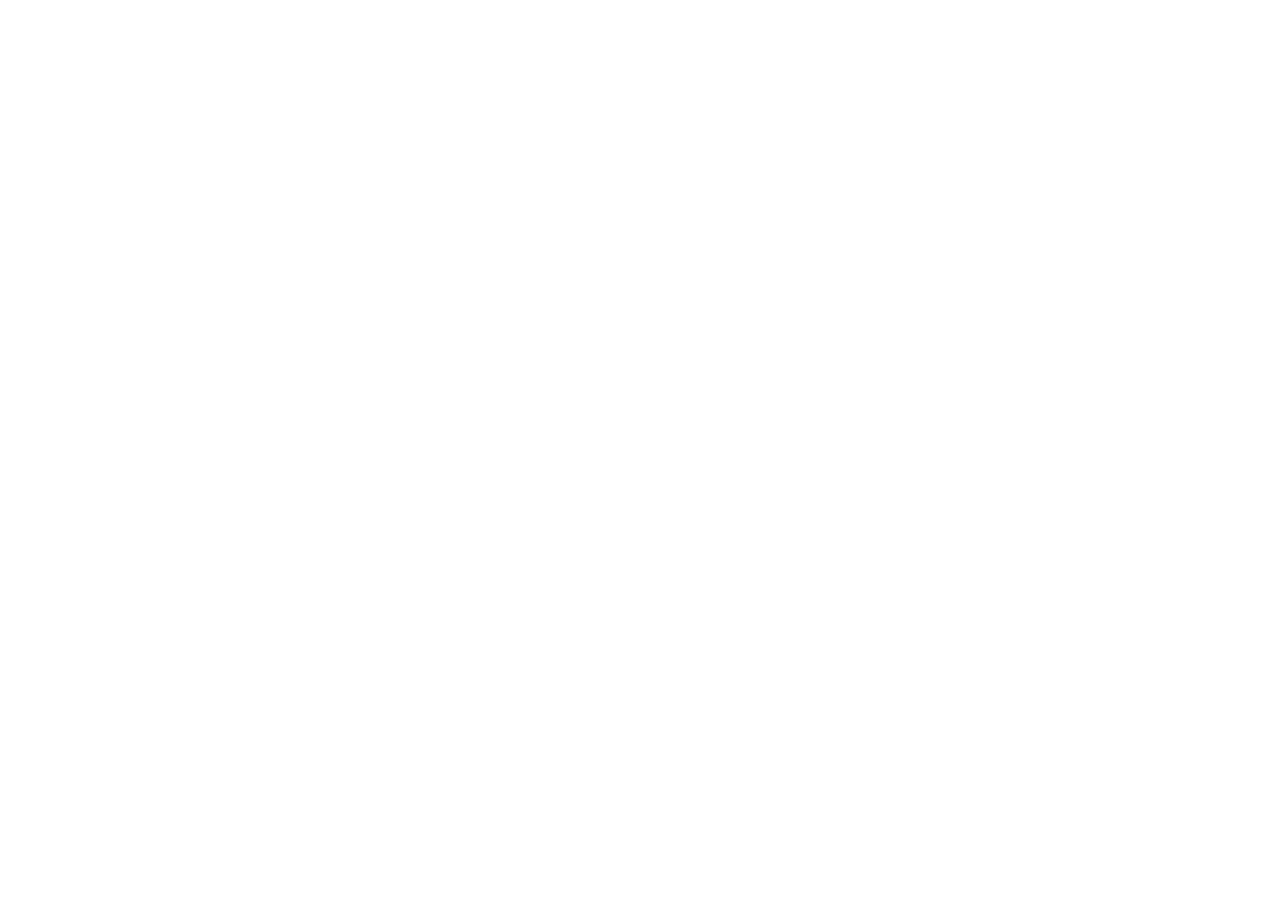
==== page1.html @ ae1412c2 "create github pages" ====
<!DOCTYPE html>
<html>
<head>
  <!-- Site made with Mobirise Website Builder v3.12.1, https://mobirise.com -->
  <meta charset="UTF-8">
  <meta http-equiv="X-UA-Compatible" content="IE=edge">
  <meta name="generator" content="Mobirise v3.12.1, mobirise.com">
  <meta name="viewport" content="width=device-width, initial-scale=1">
  <link rel="shortcut icon" href="assets/images/logo.png" type="image/x-icon">
  <meta name="description" content="">
  
  <link rel="stylesheet" href="https://fonts.googleapis.com/css?family=Lora:400,700,400italic,700italic&amp;subset=latin">
  <link rel="stylesheet" href="https://fonts.googleapis.com/css?family=Montserrat:400,700">
  <link rel="stylesheet" href="https://fonts.googleapis.com/css?family=Raleway:100,100i,200,200i,300,300i,400,400i,500,500i,600,600i,700,700i,800,800i,900,900i">
  <link rel="stylesheet" href="assets/bootstrap-material-design-font/css/material.css">
  <link rel="stylesheet" href="assets/tether/tether.min.css">
  <link rel="stylesheet" href="assets/bootstrap/css/bootstrap.min.css">
  <link rel="stylesheet" href="assets/theme/css/style.css">
  <link rel="stylesheet" href="assets/mobirise/css/mbr-additional.css" type="text/css">
  
  
  
</head>
<body>

  <script src="assets/web/assets/jquery/jquery.min.js"></script>
  <script src="assets/tether/tether.min.js"></script>
  <script src="assets/bootstrap/js/bootstrap.min.js"></script>
  <script src="assets/smooth-scroll/smooth-scroll.js"></script>
  <script src="assets/theme/js/script.js"></script>
  
  
  <input name="animation" type="hidden">
  </body>
</html>
---- assets/bootstrap-material-design-font/css/material.css ----
@font-face {
  font-family: 'Material-Design-Icons';
  src: url('../fonts/Material-Design-Icons.eot?3ocs8m');
  src: url('../fonts/Material-Design-Icons.eot?#iefix3ocs8m') format('embedded-opentype'), url('../fonts/Material-Design-Icons.woff?3ocs8m') format('woff'), url('../fonts/Material-Design-Icons.ttf?3ocs8m') format('truetype'), url('../fonts/Material-Design-Icons.svg?3ocs8m#Material-Design-Icons') format('svg');
  font-weight: normal;
  font-style: normal;
}
[class^="mdi-"],
[class*="mdi-"] {
  speak: none;
  display: inline-block;
  font-style: normal;
  font-variant:normal;
  font-weight:normal;
  /*font-size:24px;*/
  line-height:1;
  font-family:'Material-Design-Icons' !important;
  text-rendering: auto;
  
  -webkit-font-smoothing: antialiased;
  -moz-osx-font-smoothing: grayscale;
  -webkit-transform: translate(0, 0);
      -ms-transform: translate(0, 0);
          transform: translate(0, 0);
}
[class^="mdi-"]:before,
[class*="mdi-"]:before {
  display: inline-block;
  speak: none;
  text-decoration: inherit;
}
[class^="mdi-"].pull-left,
[class*="mdi-"].pull-left {
  margin-right: .3em;
}
[class^="mdi-"].pull-right,
[class*="mdi-"].pull-right {
  margin-left: .3em;
}
[class^="mdi-"].mdi-lg:before,
[class*="mdi-"].mdi-lg:before,
[class^="mdi-"].mdi-lg:after,
[class*="mdi-"].mdi-lg:after {
  font-size: 1.33333333em;
  line-height: 0.75em;
  vertical-align: -15%;
}
[class^="mdi-"].mdi-2x:before,
[class*="mdi-"].mdi-2x:before,
[class^="mdi-"].mdi-2x:after,
[class*="mdi-"].mdi-2x:after {
  font-size: 2em;
}
[class^="mdi-"].mdi-3x:before,
[class*="mdi-"].mdi-3x:before,
[class^="mdi-"].mdi-3x:after,
[class*="mdi-"].mdi-3x:after {
  font-size: 3em;
}
[class^="mdi-"].mdi-4x:before,
[class*="mdi-"].mdi-4x:before,
[class^="mdi-"].mdi-4x:after,
[class*="mdi-"].mdi-4x:after {
  font-size: 4em;
}
[class^="mdi-"].mdi-5x:before,
[class*="mdi-"].mdi-5x:before,
[class^="mdi-"].mdi-5x:after,
[class*="mdi-"].mdi-5x:after {
  font-size: 5em;
}
[class^="mdi-device-signal-cellular-"]:after,
[class^="mdi-device-battery-"]:after,
[class^="mdi-device-battery-charging-"]:after,
[class^="mdi-device-signal-cellular-connected-no-internet-"]:after,
[class^="mdi-device-signal-wifi-"]:after,
[class^="mdi-device-signal-wifi-statusbar-not-connected"]:after,
.mdi-device-network-wifi:after {
  opacity: .3;
  position: absolute;
  left: 0;
  top: 0;
  z-index: 1;
  display: inline-block;
  speak: none;
  text-decoration: inherit;
}
[class^="mdi-device-signal-cellular-"]:after {
  content: "\e758";
}
[class^="mdi-device-battery-"]:after {
  content: "\e735";
}
[class^="mdi-device-battery-charging-"]:after {
  content: "\e733";
}
[class^="mdi-device-signal-cellular-connected-no-internet-"]:after {
  content: "\e75d";
}
[class^="mdi-device-signal-wifi-"]:after,
.mdi-device-network-wifi:after {
  content: "\e765";
}
[class^="mdi-device-signal-wifi-statusbasr-not-connected"]:after {
  content: "\e8f7";
}
.mdi-device-signal-cellular-off:after,
.mdi-device-signal-cellular-null:after,
.mdi-device-signal-cellular-no-sim:after,
.mdi-device-signal-wifi-off:after,
.mdi-device-signal-wifi-4-bar:after,
.mdi-device-signal-cellular-4-bar:after,
.mdi-device-battery-alert:after,
.mdi-device-signal-cellular-connected-no-internet-4-bar:after,
.mdi-device-battery-std:after,
.mdi-device-battery-full .mdi-device-battery-unknown:after {
  content: "";
}
.mdi-fw {
  width: 1.28571429em;
  text-align: center;
}
.mdi-ul {
  padding-left: 0;
  margin-left: 2.14285714em;
  list-style-type: none;
}
.mdi-ul > li {
  position: relative;
}
.mdi-li {
  position: absolute;
  left: -2.14285714em;
  width: 2.14285714em;
  top: 0.14285714em;
  text-align: center;
}
.mdi-li.mdi-lg {
  left: -1.85714286em;
}
.mdi-border {
  padding: .2em .25em .15em;
  border: solid 0.08em #eeeeee;
  border-radius: .1em;
}
.mdi-spin {
  -webkit-animation: mdi-spin 2s infinite linear;
  animation: mdi-spin 2s infinite linear;
  -webkit-transform-origin: 50% 50%;
  -ms-transform-origin: 50% 50%;
      transform-origin: 50% 50%;
}
.mdi-pulse {
  -webkit-animation: mdi-spin 1s steps(8) infinite;
  animation: mdi-spin 1s steps(8) infinite;
  -webkit-transform-origin: 50% 50%;
  -ms-transform-origin: 50% 50%;
      transform-origin: 50% 50%;
}
@-webkit-keyframes mdi-spin {
  0% {
    -webkit-transform: rotate(0deg);
    transform: rotate(0deg);
  }
  100% {
    -webkit-transform: rotate(359deg);
    transform: rotate(359deg);
  }
}
@keyframes mdi-spin {
  0% {
    -webkit-transform: rotate(0deg);
    transform: rotate(0deg);
  }
  100% {
    -webkit-transform: rotate(359deg);
    transform: rotate(359deg);
  }
}
.mdi-rotate-90 {
  filter: progid:DXImageTransform.Microsoft.BasicImage(rotation=1);
  -webkit-transform: rotate(90deg);
  -ms-transform: rotate(90deg);
  transform: rotate(90deg);
}
.mdi-rotate-180 {
  filter: progid:DXImageTransform.Microsoft.BasicImage(rotation=2);
  -webkit-transform: rotate(180deg);
  -ms-transform: rotate(180deg);
  transform: rotate(180deg);
}
.mdi-rotate-270 {
  filter: progid:DXImageTransform.Microsoft.BasicImage(rotation=3);
  -webkit-transform: rotate(270deg);
  -ms-transform: rotate(270deg);
  transform: rotate(270deg);
}
.mdi-flip-horizontal {
  filter: progid:DXImageTransform.Microsoft.BasicImage(rotation=0, mirror=1);
  -webkit-transform: scale(-1, 1);
  -ms-transform: scale(-1, 1);
  transform: scale(-1, 1);
}
.mdi-flip-vertical {
  filter: progid:DXImageTransform.Microsoft.BasicImage(rotation=2, mirror=1);
  -webkit-transform: scale(1, -1);
  -ms-transform: scale(1, -1);
  transform: scale(1, -1);
}
:root .mdi-rotate-90,
:root .mdi-rotate-180,
:root .mdi-rotate-270,
:root .mdi-flip-horizontal,
:root .mdi-flip-vertical {
  -webkit-filter: none;
          filter: none;
}
.mdi-stack {
  position: relative;
  display: inline-block;
  width: 2em;
  height: 2em;
  line-height: 2em;
  vertical-align: middle;
}
.mdi-stack-1x,
.mdi-stack-2x {
  position: absolute;
  left: 0;
  width: 100%;
  text-align: center;
}
.mdi-stack-1x {
  line-height: inherit;
}
.mdi-stack-2x {
  font-size: 2em;
}
.mdi-inverse {
  color: #ffffff;
}
/* Start Icons */
.mdi-action-3d-rotation:before {
  content: "\e600";
}
.mdi-action-accessibility:before {
  content: "\e601";
}
.mdi-action-account-balance-wallet:before {
  content: "\e602";
}
.mdi-action-account-balance:before {
  content: "\e603";
}
.mdi-action-account-box:before {
  content: "\e604";
}
.mdi-action-account-child:before {
  content: "\e605";
}
.mdi-action-account-circle:before {
  content: "\e606";
}
.mdi-action-add-shopping-cart:before {
  content: "\e607";
}
.mdi-action-alarm-add:before {
  content: "\e608";
}
.mdi-action-alarm-off:before {
  content: "\e609";
}
.mdi-action-alarm-on:before {
  content: "\e60a";
}
.mdi-action-alarm:before {
  content: "\e60b";
}
.mdi-action-android:before {
  content: "\e60c";
}
.mdi-action-announcement:before {
  content: "\e60d";
}
.mdi-action-aspect-ratio:before {
  content: "\e60e";
}
.mdi-action-assessment:before {
  content: "\e60f";
}
.mdi-action-assignment-ind:before {
  content: "\e610";
}
.mdi-action-assignment-late:before {
  content: "\e611";
}
.mdi-action-assignment-return:before {
  content: "\e612";
}
.mdi-action-assignment-returned:before {
  content: "\e613";
}
.mdi-action-assignment-turned-in:before {
  content: "\e614";
}
.mdi-action-assignment:before {
  content: "\e615";
}
.mdi-action-autorenew:before {
  content: "\e616";
}
.mdi-action-backup:before {
  content: "\e617";
}
.mdi-action-book:before {
  content: "\e618";
}
.mdi-action-bookmark-outline:before {
  content: "\e619";
}
.mdi-action-bookmark:before {
  content: "\e61a";
}
.mdi-action-bug-report:before {
  content: "\e61b";
}
.mdi-action-cached:before {
  content: "\e61c";
}
.mdi-action-check-circle:before {
  content: "\e61d";
}
.mdi-action-class:before {
  content: "\e61e";
}
.mdi-action-credit-card:before {
  content: "\e61f";
}
.mdi-action-dashboard:before {
  content: "\e620";
}
.mdi-action-delete:before {
  content: "\e621";
}
.mdi-action-description:before {
  content: "\e622";
}
.mdi-action-dns:before {
  content: "\e623";
}
.mdi-action-done-all:before {
  content: "\e624";
}
.mdi-action-done:before {
  content: "\e625";
}
.mdi-action-event:before {
  content: "\e626";
}
.mdi-action-exit-to-app:before {
  content: "\e627";
}
.mdi-action-explore:before {
  content: "\e628";
}
.mdi-action-extension:before {
  content: "\e629";
}
.mdi-action-face-unlock:before {
  content: "\e62a";
}
.mdi-action-favorite-outline:before {
  content: "\e62b";
}
.mdi-action-favorite:before {
  content: "\e62c";
}
.mdi-action-find-in-page:before {
  content: "\e62d";
}
.mdi-action-find-replace:before {
  content: "\e62e";
}
.mdi-action-flip-to-back:before {
  content: "\e62f";
}
.mdi-action-flip-to-front:before {
  content: "\e630";
}
.mdi-action-get-app:before {
  content: "\e631";
}
.mdi-action-grade:before {
  content: "\e632";
}
.mdi-action-group-work:before {
  content: "\e633";
}
.mdi-action-help:before {
  content: "\e634";
}
.mdi-action-highlight-remove:before {
  content: "\e635";
}
.mdi-action-history:before {
  content: "\e636";
}
.mdi-action-home:before {
  content: "\e637";
}
.mdi-action-https:before {
  content: "\e638";
}
.mdi-action-info-outline:before {
  content: "\e639";
}
.mdi-action-info:before {
  content: "\e63a";
}
.mdi-action-input:before {
  content: "\e63b";
}
.mdi-action-invert-colors:before {
  content: "\e63c";
}
.mdi-action-label-outline:before {
  content: "\e63d";
}
.mdi-action-label:before {
  content: "\e63e";
}
.mdi-action-language:before {
  content: "\e63f";
}
.mdi-action-launch:before {
  content: "\e640";
}
.mdi-action-list:before {
  content: "\e641";
}
.mdi-action-lock-open:before {
  content: "\e642";
}
.mdi-action-lock-outline:before {
  content: "\e643";
}
.mdi-action-lock:before {
  content: "\e644";
}
.mdi-action-loyalty:before {
  content: "\e645";
}
.mdi-action-markunread-mailbox:before {
  content: "\e646";
}
.mdi-action-note-add:before {
  content: "\e647";
}
.mdi-action-open-in-browser:before {
  content: "\e648";
}
.mdi-action-open-in-new:before {
  content: "\e649";
}
.mdi-action-open-with:before {
  content: "\e64a";
}
.mdi-action-pageview:before {
  content: "\e64b";
}
.mdi-action-payment:before {
  content: "\e64c";
}
.mdi-action-perm-camera-mic:before {
  content: "\e64d";
}
.mdi-action-perm-contact-cal:before {
  content: "\e64e";
}
.mdi-action-perm-data-setting:before {
  content: "\e64f";
}
.mdi-action-perm-device-info:before {
  content: "\e650";
}
.mdi-action-perm-identity:before {
  content: "\e651";
}
.mdi-action-perm-media:before {
  content: "\e652";
}
.mdi-action-perm-phone-msg:before {
  content: "\e653";
}
.mdi-action-perm-scan-wifi:before {
  content: "\e654";
}
.mdi-action-picture-in-picture:before {
  content: "\e655";
}
.mdi-action-polymer:before {
  content: "\e656";
}
.mdi-action-print:before {
  content: "\e657";
}
.mdi-action-query-builder:before {
  content: "\e658";
}
.mdi-action-question-answer:before {
  content: "\e659";
}
.mdi-action-receipt:before {
  content: "\e65a";
}
.mdi-action-redeem:before {
  content: "\e65b";
}
.mdi-action-reorder:before {
  content: "\e65c";
}
.mdi-action-report-problem:before {
  content: "\e65d";
}
.mdi-action-restore:before {
  content: "\e65e";
}
.mdi-action-room:before {
  content: "\e65f";
}
.mdi-action-schedule:before {
  content: "\e660";
}
.mdi-action-search:before {
  content: "\e661";
}
.mdi-action-settings-applications:before {
  content: "\e662";
}
.mdi-action-settings-backup-restore:before {
  content: "\e663";
}
.mdi-action-settings-bluetooth:before {
  content: "\e664";
}
.mdi-action-settings-cell:before {
  content: "\e665";
}
.mdi-action-settings-display:before {
  content: "\e666";
}
.mdi-action-settings-ethernet:before {
  content: "\e667";
}
.mdi-action-settings-input-antenna:before {
  content: "\e668";
}
.mdi-action-settings-input-component:before {
  content: "\e669";
}
.mdi-action-settings-input-composite:before {
  content: "\e66a";
}
.mdi-action-settings-input-hdmi:before {
  content: "\e66b";
}
.mdi-action-settings-input-svideo:before {
  content: "\e66c";
}
.mdi-action-settings-overscan:before {
  content: "\e66d";
}
.mdi-action-settings-phone:before {
  content: "\e66e";
}
.mdi-action-settings-power:before {
  content: "\e66f";
}
.mdi-action-settings-remote:before {
  content: "\e670";
}
.mdi-action-settings-voice:before {
  content: "\e671";
}
.mdi-action-settings:before {
  content: "\e672";
}
.mdi-action-shop-two:before {
  content: "\e673";
}
.mdi-action-shop:before {
  content: "\e674";
}
.mdi-action-shopping-basket:before {
  content: "\e675";
}
.mdi-action-shopping-cart:before {
  content: "\e676";
}
.mdi-action-speaker-notes:before {
  content: "\e677";
}
.mdi-action-spellcheck:before {
  content: "\e678";
}
.mdi-action-star-rate:before {
  content: "\e679";
}
.mdi-action-stars:before {
  content: "\e67a";
}
.mdi-action-store:before {
  content: "\e67b";
}
.mdi-action-subject:before {
  content: "\e67c";
}
.mdi-action-supervisor-account:before {
  content: "\e67d";
}
.mdi-action-swap-horiz:before {
  content: "\e67e";
}
.mdi-action-swap-vert-circle:before {
  content: "\e67f";
}
.mdi-action-swap-vert:before {
  content: "\e680";
}
.mdi-action-system-update-tv:before {
  content: "\e681";
}
.mdi-action-tab-unselected:before {
  content: "\e682";
}
.mdi-action-tab:before {
  content: "\e683";
}
.mdi-action-theaters:before {
  content: "\e684";
}
.mdi-action-thumb-down:before {
  content: "\e685";
}
.mdi-action-thumb-up:before {
  content: "\e686";
}
.mdi-action-thumbs-up-down:before {
  content: "\e687";
}
.mdi-action-toc:before {
  content: "\e688";
}
.mdi-action-today:before {
  content: "\e689";
}
.mdi-action-track-changes:before {
  content: "\e68a";
}
.mdi-action-translate:before {
  content: "\e68b";
}
.mdi-action-trending-down:before {
  content: "\e68c";
}
.mdi-action-trending-neutral:before {
  content: "\e68d";
}
.mdi-action-trending-up:before {
  content: "\e68e";
}
.mdi-action-turned-in-not:before {
  content: "\e68f";
}
.mdi-action-turned-in:before {
  content: "\e690";
}
.mdi-action-verified-user:before {
  content: "\e691";
}
.mdi-action-view-agenda:before {
  content: "\e692";
}
.mdi-action-view-array:before {
  content: "\e693";
}
.mdi-action-view-carousel:before {
  content: "\e694";
}
.mdi-action-view-column:before {
  content: "\e695";
}
.mdi-action-view-day:before {
  content: "\e696";
}
.mdi-action-view-headline:before {
  content: "\e697";
}
.mdi-action-view-list:before {
  content: "\e698";
}
.mdi-action-view-module:before {
  content: "\e699";
}
.mdi-action-view-quilt:before {
  content: "\e69a";
}
.mdi-action-view-stream:before {
  content: "\e69b";
}
.mdi-action-view-week:before {
  content: "\e69c";
}
.mdi-action-visibility-off:before {
  content: "\e69d";
}
.mdi-action-visibility:before {
  content: "\e69e";
}
.mdi-action-wallet-giftcard:before {
  content: "\e69f";
}
.mdi-action-wallet-membership:before {
  content: "\e6a0";
}
.mdi-action-wallet-travel:before {
  content: "\e6a1";
}
.mdi-action-work:before {
  content: "\e6a2";
}
.mdi-alert-error:before {
  content: "\e6a3";
}
.mdi-alert-warning:before {
  content: "\e6a4";
}
.mdi-av-album:before {
  content: "\e6a5";
}
.mdi-av-closed-caption:before {
  content: "\e6a6";
}
.mdi-av-equalizer:before {
  content: "\e6a7";
}
.mdi-av-explicit:before {
  content: "\e6a8";
}
.mdi-av-fast-forward:before {
  content: "\e6a9";
}
.mdi-av-fast-rewind:before {
  content: "\e6aa";
}
.mdi-av-games:before {
  content: "\e6ab";
}
.mdi-av-hearing:before {
  content: "\e6ac";
}
.mdi-av-high-quality:before {
  content: "\e6ad";
}
.mdi-av-loop:before {
  content: "\e6ae";
}
.mdi-av-mic-none:before {
  content: "\e6af";
}
.mdi-av-mic-off:before {
  content: "\e6b0";
}
.mdi-av-mic:before {
  content: "\e6b1";
}
.mdi-av-movie:before {
  content: "\e6b2";
}
.mdi-av-my-library-add:before {
  content: "\e6b3";
}
.mdi-av-my-library-books:before {
  content: "\e6b4";
}
.mdi-av-my-library-music:before {
  content: "\e6b5";
}
.mdi-av-new-releases:before {
  content: "\e6b6";
}
.mdi-av-not-interested:before {
  content: "\e6b7";
}
.mdi-av-pause-circle-fill:before {
  content: "\e6b8";
}
.mdi-av-pause-circle-outline:before {
  content: "\e6b9";
}
.mdi-av-pause:before {
  content: "\e6ba";
}
.mdi-av-play-arrow:before {
  content: "\e6bb";
}
.mdi-av-play-circle-fill:before {
  content: "\e6bc";
}
.mdi-av-play-circle-outline:before {
  content: "\e6bd";
}
.mdi-av-play-shopping-bag:before {
  content: "\e6be";
}
.mdi-av-playlist-add:before {
  content: "\e6bf";
}
.mdi-av-queue-music:before {
  content: "\e6c0";
}
.mdi-av-queue:before {
  content: "\e6c1";
}
.mdi-av-radio:before {
  content: "\e6c2";
}
.mdi-av-recent-actors:before {
  content: "\e6c3";
}
.mdi-av-repeat-one:before {
  content: "\e6c4";
}
.mdi-av-repeat:before {
  content: "\e6c5";
}
.mdi-av-replay:before {
  content: "\e6c6";
}
.mdi-av-shuffle:before {
  content: "\e6c7";
}
.mdi-av-skip-next:before {
  content: "\e6c8";
}
.mdi-av-skip-previous:before {
  content: "\e6c9";
}
.mdi-av-snooze:before {
  content: "\e6ca";
}
.mdi-av-stop:before {
  content: "\e6cb";
}
.mdi-av-subtitles:before {
  content: "\e6cc";
}
.mdi-av-surround-sound:before {
  content: "\e6cd";
}
.mdi-av-timer:before {
  content: "\e6ce";
}
.mdi-av-video-collection:before {
  content: "\e6cf";
}
.mdi-av-videocam-off:before {
  content: "\e6d0";
}
.mdi-av-videocam:before {
  content: "\e6d1";
}
.mdi-av-volume-down:before {
  content: "\e6d2";
}
.mdi-av-volume-mute:before {
  content: "\e6d3";
}
.mdi-av-volume-off:before {
  content: "\e6d4";
}
.mdi-av-volume-up:before {
  content: "\e6d5";
}
.mdi-av-web:before {
  content: "\e6d6";
}
.mdi-communication-business:before {
  content: "\e6d7";
}
.mdi-communication-call-end:before {
  content: "\e6d8";
}
.mdi-communication-call-made:before {
  content: "\e6d9";
}
.mdi-communication-call-merge:before {
  content: "\e6da";
}
.mdi-communication-call-missed:before {
  content: "\e6db";
}
.mdi-communication-call-received:before {
  content: "\e6dc";
}
.mdi-communication-call-split:before {
  content: "\e6dd";
}
.mdi-communication-call:before {
  content: "\e6de";
}
.mdi-communication-chat:before {
  content: "\e6df";
}
.mdi-communication-clear-all:before {
  content: "\e6e0";
}
.mdi-communication-comment:before {
  content: "\e6e1";
}
.mdi-communication-contacts:before {
  content: "\e6e2";
}
.mdi-communication-dialer-sip:before {
  content: "\e6e3";
}
.mdi-communication-dialpad:before {
  content: "\e6e4";
}
.mdi-communication-dnd-on:before {
  content: "\e6e5";
}
.mdi-communication-email:before {
  content: "\e6e6";
}
.mdi-communication-forum:before {
  content: "\e6e7";
}
.mdi-communication-import-export:before {
  content: "\e6e8";
}
.mdi-communication-invert-colors-off:before {
  content: "\e6e9";
}
.mdi-communication-invert-colors-on:before {
  content: "\e6ea";
}
.mdi-communication-live-help:before {
  content: "\e6eb";
}
.mdi-communication-location-off:before {
  content: "\e6ec";
}
.mdi-communication-location-on:before {
  content: "\e6ed";
}
.mdi-communication-message:before {
  content: "\e6ee";
}
.mdi-communication-messenger:before {
  content: "\e6ef";
}
.mdi-communication-no-sim:before {
  content: "\e6f0";
}
.mdi-communication-phone:before {
  content: "\e6f1";
}
.mdi-communication-portable-wifi-off:before {
  content: "\e6f2";
}
.mdi-communication-quick-contacts-dialer:before {
  content: "\e6f3";
}
.mdi-communication-quick-contacts-mail:before {
  content: "\e6f4";
}
.mdi-communication-ring-volume:before {
  content: "\e6f5";
}
.mdi-communication-stay-current-landscape:before {
  content: "\e6f6";
}
.mdi-communication-stay-current-portrait:before {
  content: "\e6f7";
}
.mdi-communication-stay-primary-landscape:before {
  content: "\e6f8";
}
.mdi-communication-stay-primary-portrait:before {
  content: "\e6f9";
}
.mdi-communication-swap-calls:before {
  content: "\e6fa";
}
.mdi-communication-textsms:before {
  content: "\e6fb";
}
.mdi-communication-voicemail:before {
  content: "\e6fc";
}
.mdi-communication-vpn-key:before {
  content: "\e6fd";
}
.mdi-content-add-box:before {
  content: "\e6fe";
}
.mdi-content-add-circle-outline:before {
  content: "\e6ff";
}
.mdi-content-add-circle:before {
  content: "\e700";
}
.mdi-content-add:before {
  content: "\e701";
}
.mdi-content-archive:before {
  content: "\e702";
}
.mdi-content-backspace:before {
  content: "\e703";
}
.mdi-content-block:before {
  content: "\e704";
}
.mdi-content-clear:before {
  content: "\e705";
}
.mdi-content-content-copy:before {
  content: "\e706";
}
.mdi-content-content-cut:before {
  content: "\e707";
}
.mdi-content-content-paste:before {
  content: "\e708";
}
.mdi-content-create:before {
  content: "\e709";
}
.mdi-content-drafts:before {
  content: "\e70a";
}
.mdi-content-filter-list:before {
  content: "\e70b";
}
.mdi-content-flag:before {
  content: "\e70c";
}
.mdi-content-forward:before {
  content: "\e70d";
}
.mdi-content-gesture:before {
  content: "\e70e";
}
.mdi-content-inbox:before {
  content: "\e70f";
}
.mdi-content-link:before {
  content: "\e710";
}
.mdi-content-mail:before {
  content: "\e711";
}
.mdi-content-markunread:before {
  content: "\e712";
}
.mdi-content-redo:before {
  content: "\e713";
}
.mdi-content-remove-circle-outline:before {
  content: "\e714";
}
.mdi-content-remove-circle:before {
  content: "\e715";
}
.mdi-content-remove:before {
  content: "\e716";
}
.mdi-content-reply-all:before {
  content: "\e717";
}
.mdi-content-reply:before {
  content: "\e718";
}
.mdi-content-report:before {
  content: "\e719";
}
.mdi-content-save:before {
  content: "\e71a";
}
.mdi-content-select-all:before {
  content: "\e71b";
}
.mdi-content-send:before {
  content: "\e71c";
}
.mdi-content-sort:before {
  content: "\e71d";
}
.mdi-content-text-format:before {
  content: "\e71e";
}
.mdi-content-undo:before {
  content: "\e71f";
}
.mdi-editor-attach-file:before {
  content: "\e776";
}
.mdi-editor-attach-money:before {
  content: "\e777";
}
.mdi-editor-border-all:before {
  content: "\e778";
}
.mdi-editor-border-bottom:before {
  content: "\e779";
}
.mdi-editor-border-clear:before {
  content: "\e77a";
}
.mdi-editor-border-color:before {
  content: "\e77b";
}
.mdi-editor-border-horizontal:before {
  content: "\e77c";
}
.mdi-editor-border-inner:before {
  content: "\e77d";
}
.mdi-editor-border-left:before {
  content: "\e77e";
}
.mdi-editor-border-outer:before {
  content: "\e77f";
}
.mdi-editor-border-right:before {
  content: "\e780";
}
.mdi-editor-border-style:before {
  content: "\e781";
}
.mdi-editor-border-top:before {
  content: "\e782";
}
.mdi-editor-border-vertical:before {
  content: "\e783";
}
.mdi-editor-format-align-center:before {
  content: "\e784";
}
.mdi-editor-format-align-justify:before {
  content: "\e785";
}
.mdi-editor-format-align-left:before {
  content: "\e786";
}
.mdi-editor-format-align-right:before {
  content: "\e787";
}
.mdi-editor-format-bold:before {
  content: "\e788";
}
.mdi-editor-format-clear:before {
  content: "\e789";
}
.mdi-editor-format-color-fill:before {
  content: "\e78a";
}
.mdi-editor-format-color-reset:before {
  content: "\e78b";
}
.mdi-editor-format-color-text:before {
  content: "\e78c";
}
.mdi-editor-format-indent-decrease:before {
  content: "\e78d";
}
.mdi-editor-format-indent-increase:before {
  content: "\e78e";
}
.mdi-editor-format-italic:before {
  content: "\e78f";
}
.mdi-editor-format-line-spacing:before {
  content: "\e790";
}
.mdi-editor-format-list-bulleted:before {
  content: "\e791";
}
.mdi-editor-format-list-numbered:before {
  content: "\e792";
}
.mdi-editor-format-paint:before {
  content: "\e793";
}
.mdi-editor-format-quote:before {
  content: "\e794";
}
.mdi-editor-format-size:before {
  content: "\e795";
}
.mdi-editor-format-strikethrough:before {
  content: "\e796";
}
.mdi-editor-format-textdirection-l-to-r:before {
  content: "\e797";
}
.mdi-editor-format-textdirection-r-to-l:before {
  content: "\e798";
}
.mdi-editor-format-underline:before {
  content: "\e799";
}
.mdi-editor-functions:before {
  content: "\e79a";
}
.mdi-editor-insert-chart:before {
  content: "\e79b";
}
.mdi-editor-insert-comment:before {
  content: "\e79c";
}
.mdi-editor-insert-drive-file:before {
  content: "\e79d";
}
.mdi-editor-insert-emoticon:before {
  content: "\e79e";
}
.mdi-editor-insert-invitation:before {
  content: "\e79f";
}
.mdi-editor-insert-link:before {
  content: "\e7a0";
}
.mdi-editor-insert-photo:before {
  content: "\e7a1";
}
.mdi-editor-merge-type:before {
  content: "\e7a2";
}
.mdi-editor-mode-comment:before {
  content: "\e7a3";
}
.mdi-editor-mode-edit:before {
  content: "\e7a4";
}
.mdi-editor-publish:before {
  content: "\e7a5";
}
.mdi-editor-vertical-align-bottom:before {
  content: "\e7a6";
}
.mdi-editor-vertical-align-center:before {
  content: "\e7a7";
}
.mdi-editor-vertical-align-top:before {
  content: "\e7a8";
}
.mdi-editor-wrap-text:before {
  content: "\e7a9";
}
.mdi-file-attachment:before {
  content: "\e7aa";
}
.mdi-file-cloud-circle:before {
  content: "\e7ab";
}
.mdi-file-cloud-done:before {
  content: "\e7ac";
}
.mdi-file-cloud-download:before {
  content: "\e7ad";
}
.mdi-file-cloud-off:before {
  content: "\e7ae";
}
.mdi-file-cloud-queue:before {
  content: "\e7af";
}
.mdi-file-cloud-upload:before {
  content: "\e7b0";
}
.mdi-file-cloud:before {
  content: "\e7b1";
}
.mdi-file-file-download:before {
  content: "\e7b2";
}
.mdi-file-file-upload:before {
  content: "\e7b3";
}
.mdi-file-folder-open:before {
  content: "\e7b4";
}
.mdi-file-folder-shared:before {
  content: "\e7b5";
}
.mdi-file-folder:before {
  content: "\e7b6";
}
.mdi-device-access-alarm:before {
  content: "\e720";
}
.mdi-device-access-alarms:before {
  content: "\e721";
}
.mdi-device-access-time:before {
  content: "\e722";
}
.mdi-device-add-alarm:before {
  content: "\e723";
}
.mdi-device-airplanemode-off:before {
  content: "\e724";
}
.mdi-device-airplanemode-on:before {
  content: "\e725";
}
.mdi-device-battery-20:before {
  content: "\e726";
}
.mdi-device-battery-30:before {
  content: "\e727";
}
.mdi-device-battery-50:before {
  content: "\e728";
}
.mdi-device-battery-60:before {
  content: "\e729";
}
.mdi-device-battery-80:before {
  content: "\e72a";
}
.mdi-device-battery-90:before {
  content: "\e72b";
}
.mdi-device-battery-alert:before {
  content: "\e72c";
}
.mdi-device-battery-charging-20:before {
  content: "\e72d";
}
.mdi-device-battery-charging-30:before {
  content: "\e72e";
}
.mdi-device-battery-charging-50:before {
  content: "\e72f";
}
.mdi-device-battery-charging-60:before {
  content: "\e730";
}
.mdi-device-battery-charging-80:before {
  content: "\e731";
}
.mdi-device-battery-charging-90:before {
  content: "\e732";
}
.mdi-device-battery-charging-full:before {
  content: "\e733";
}
.mdi-device-battery-full:before {
  content: "\e734";
}
.mdi-device-battery-std:before {
  content: "\e735";
}
.mdi-device-battery-unknown:before {
  content: "\e736";
}
.mdi-device-bluetooth-connected:before {
  content: "\e737";
}
.mdi-device-bluetooth-disabled:before {
  content: "\e738";
}
.mdi-device-bluetooth-searching:before {
  content: "\e739";
}
.mdi-device-bluetooth:before {
  content: "\e73a";
}
.mdi-device-brightness-auto:before {
  content: "\e73b";
}
.mdi-device-brightness-high:before {
  content: "\e73c";
}
.mdi-device-brightness-low:before {
  content: "\e73d";
}
.mdi-device-brightness-medium:before {
  content: "\e73e";
}
.mdi-device-data-usage:before {
  content: "\e73f";
}
.mdi-device-developer-mode:before {
  content: "\e740";
}
.mdi-device-devices:before {
  content: "\e741";
}
.mdi-device-dvr:before {
  content: "\e742";
}
.mdi-device-gps-fixed:before {
  content: "\e743";
}
.mdi-device-gps-not-fixed:before {
  content: "\e744";
}
.mdi-device-gps-off:before {
  content: "\e745";
}
.mdi-device-location-disabled:before {
  content: "\e746";
}
.mdi-device-location-searching:before {
  content: "\e747";
}
.mdi-device-multitrack-audio:before {
  content: "\e748";
}
.mdi-device-network-cell:before {
  content: "\e749";
}
.mdi-device-network-wifi:before {
  content: "\e74a";
}
.mdi-device-nfc:before {
  content: "\e74b";
}
.mdi-device-now-wallpaper:before {
  content: "\e74c";
}
.mdi-device-now-widgets:before {
  content: "\e74d";
}
.mdi-device-screen-lock-landscape:before {
  content: "\e74e";
}
.mdi-device-screen-lock-portrait:before {
  content: "\e74f";
}
.mdi-device-screen-lock-rotation:before {
  content: "\e750";
}
.mdi-device-screen-rotation:before {
  content: "\e751";
}
.mdi-device-sd-storage:before {
  content: "\e752";
}
.mdi-device-settings-system-daydream:before {
  content: "\e753";
}
.mdi-device-signal-cellular-0-bar:before {
  content: "\e754";
}
.mdi-device-signal-cellular-1-bar:before {
  content: "\e755";
}
.mdi-device-signal-cellular-2-bar:before {
  content: "\e756";
}
.mdi-device-signal-cellular-3-bar:before {
  content: "\e757";
}
.mdi-device-signal-cellular-4-bar:before {
  content: "\e758";
}
.mdi-signal-wifi-statusbar-connected-no-internet-after:before {
  content: "\e8f6";
}
.mdi-device-signal-cellular-connected-no-internet-0-bar:before {
  content: "\e759";
}
.mdi-device-signal-cellular-connected-no-internet-1-bar:before {
  content: "\e75a";
}
.mdi-device-signal-cellular-connected-no-internet-2-bar:before {
  content: "\e75b";
}
.mdi-device-signal-cellular-connected-no-internet-3-bar:before {
  content: "\e75c";
}
.mdi-device-signal-cellular-connected-no-internet-4-bar:before {
  content: "\e75d";
}
.mdi-device-signal-cellular-no-sim:before {
  content: "\e75e";
}
.mdi-device-signal-cellular-null:before {
  content: "\e75f";
}
.mdi-device-signal-cellular-off:before {
  content: "\e760";
}
.mdi-device-signal-wifi-0-bar:before {
  content: "\e761";
}
.mdi-device-signal-wifi-1-bar:before {
  content: "\e762";
}
.mdi-device-signal-wifi-2-bar:before {
  content: "\e763";
}
.mdi-device-signal-wifi-3-bar:before {
  content: "\e764";
}
.mdi-device-signal-wifi-4-bar:before {
  content: "\e765";
}
.mdi-device-signal-wifi-off:before {
  content: "\e766";
}
.mdi-device-signal-wifi-statusbar-1-bar:before {
  content: "\e767";
}
.mdi-device-signal-wifi-statusbar-2-bar:before {
  content: "\e768";
}
.mdi-device-signal-wifi-statusbar-3-bar:before {
  content: "\e769";
}
.mdi-device-signal-wifi-statusbar-4-bar:before {
  content: "\e76a";
}
.mdi-device-signal-wifi-statusbar-connected-no-internet-:before {
  content: "\e76b";
}
.mdi-device-signal-wifi-statusbar-connected-no-internet:before {
  content: "\e76f";
}
.mdi-device-signal-wifi-statusbar-connected-no-internet-2:before {
  content: "\e76c";
}
.mdi-device-signal-wifi-statusbar-connected-no-internet-3:before {
  content: "\e76d";
}
.mdi-device-signal-wifi-statusbar-connected-no-internet-4:before {
  content: "\e76e";
}
.mdi-signal-wifi-statusbar-not-connected-after:before {
  content: "\e8f7";
}
.mdi-device-signal-wifi-statusbar-not-connected:before {
  content: "\e770";
}
.mdi-device-signal-wifi-statusbar-null:before {
  content: "\e771";
}
.mdi-device-storage:before {
  content: "\e772";
}
.mdi-device-usb:before {
  content: "\e773";
}
.mdi-device-wifi-lock:before {
  content: "\e774";
}
.mdi-device-wifi-tethering:before {
  content: "\e775";
}
.mdi-hardware-cast-connected:before {
  content: "\e7b7";
}
.mdi-hardware-cast:before {
  content: "\e7b8";
}
.mdi-hardware-computer:before {
  content: "\e7b9";
}
.mdi-hardware-desktop-mac:before {
  content: "\e7ba";
}
.mdi-hardware-desktop-windows:before {
  content: "\e7bb";
}
.mdi-hardware-dock:before {
  content: "\e7bc";
}
.mdi-hardware-gamepad:before {
  content: "\e7bd";
}
.mdi-hardware-headset-mic:before {
  content: "\e7be";
}
.mdi-hardware-headset:before {
  content: "\e7bf";
}
.mdi-hardware-keyboard-alt:before {
  content: "\e7c0";
}
.mdi-hardware-keyboard-arrow-down:before {
  content: "\e7c1";
}
.mdi-hardware-keyboard-arrow-left:before {
  content: "\e7c2";
}
.mdi-hardware-keyboard-arrow-right:before {
  content: "\e7c3";
}
.mdi-hardware-keyboard-arrow-up:before {
  content: "\e7c4";
}
.mdi-hardware-keyboard-backspace:before {
  content: "\e7c5";
}
.mdi-hardware-keyboard-capslock:before {
  content: "\e7c6";
}
.mdi-hardware-keyboard-control:before {
  content: "\e7c7";
}
.mdi-hardware-keyboard-hide:before {
  content: "\e7c8";
}
.mdi-hardware-keyboard-return:before {
  content: "\e7c9";
}
.mdi-hardware-keyboard-tab:before {
  content: "\e7ca";
}
.mdi-hardware-keyboard-voice:before {
  content: "\e7cb";
}
.mdi-hardware-keyboard:before {
  content: "\e7cc";
}
.mdi-hardware-laptop-chromebook:before {
  content: "\e7cd";
}
.mdi-hardware-laptop-mac:before {
  content: "\e7ce";
}
.mdi-hardware-laptop-windows:before {
  content: "\e7cf";
}
.mdi-hardware-laptop:before {
  content: "\e7d0";
}
.mdi-hardware-memory:before {
  content: "\e7d1";
}
.mdi-hardware-mouse:before {
  content: "\e7d2";
}
.mdi-hardware-phone-android:before {
  content: "\e7d3";
}
.mdi-hardware-phone-iphone:before {
  content: "\e7d4";
}
.mdi-hardware-phonelink-off:before {
  content: "\e7d5";
}
.mdi-hardware-phonelink:before {
  content: "\e7d6";
}
.mdi-hardware-security:before {
  content: "\e7d7";
}
.mdi-hardware-sim-card:before {
  content: "\e7d8";
}
.mdi-hardware-smartphone:before {
  content: "\e7d9";
}
.mdi-hardware-speaker:before {
  content: "\e7da";
}
.mdi-hardware-tablet-android:before {
  content: "\e7db";
}
.mdi-hardware-tablet-mac:before {
  content: "\e7dc";
}
.mdi-hardware-tablet:before {
  content: "\e7dd";
}
.mdi-hardware-tv:before {
  content: "\e7de";
}
.mdi-hardware-watch:before {
  content: "\e7df";
}
.mdi-image-add-to-photos:before {
  content: "\e7e0";
}
.mdi-image-adjust:before {
  content: "\e7e1";
}
.mdi-image-assistant-photo:before {
  content: "\e7e2";
}
.mdi-image-audiotrack:before {
  content: "\e7e3";
}
.mdi-image-blur-circular:before {
  content: "\e7e4";
}
.mdi-image-blur-linear:before {
  content: "\e7e5";
}
.mdi-image-blur-off:before {
  content: "\e7e6";
}
.mdi-image-blur-on:before {
  content: "\e7e7";
}
.mdi-image-brightness-1:before {
  content: "\e7e8";
}
.mdi-image-brightness-2:before {
  content: "\e7e9";
}
.mdi-image-brightness-3:before {
  content: "\e7ea";
}
.mdi-image-brightness-4:before {
  content: "\e7eb";
}
.mdi-image-brightness-5:before {
  content: "\e7ec";
}
.mdi-image-brightness-6:before {
  content: "\e7ed";
}
.mdi-image-brightness-7:before {
  content: "\e7ee";
}
.mdi-image-brush:before {
  content: "\e7ef";
}
.mdi-image-camera-alt:before {
  content: "\e7f0";
}
.mdi-image-camera-front:before {
  content: "\e7f1";
}
.mdi-image-camera-rear:before {
  content: "\e7f2";
}
.mdi-image-camera-roll:before {
  content: "\e7f3";
}
.mdi-image-camera:before {
  content: "\e7f4";
}
.mdi-image-center-focus-strong:before {
  content: "\e7f5";
}
.mdi-image-center-focus-weak:before {
  content: "\e7f6";
}
.mdi-image-collections:before {
  content: "\e7f7";
}
.mdi-image-color-lens:before {
  content: "\e7f8";
}
.mdi-image-colorize:before {
  content: "\e7f9";
}
.mdi-image-compare:before {
  content: "\e7fa";
}
.mdi-image-control-point-duplicate:before {
  content: "\e7fb";
}
.mdi-image-control-point:before {
  content: "\e7fc";
}
.mdi-image-crop-3-2:before {
  content: "\e7fd";
}
.mdi-image-crop-5-4:before {
  content: "\e7fe";
}
.mdi-image-crop-7-5:before {
  content: "\e7ff";
}
.mdi-image-crop-16-9:before {
  content: "\e800";
}
.mdi-image-crop-din:before {
  content: "\e801";
}
.mdi-image-crop-free:before {
  content: "\e802";
}
.mdi-image-crop-landscape:before {
  content: "\e803";
}
.mdi-image-crop-original:before {
  content: "\e804";
}
.mdi-image-crop-portrait:before {
  content: "\e805";
}
.mdi-image-crop-square:before {
  content: "\e806";
}
.mdi-image-crop:before {
  content: "\e807";
}
.mdi-image-dehaze:before {
  content: "\e808";
}
.mdi-image-details:before {
  content: "\e809";
}
.mdi-image-edit:before {
  content: "\e80a";
}
.mdi-image-exposure-minus-1:before {
  content: "\e80b";
}
.mdi-image-exposure-minus-2:before {
  content: "\e80c";
}
.mdi-image-exposure-plus-1:before {
  content: "\e80d";
}
.mdi-image-exposure-plus-2:before {
  content: "\e80e";
}
.mdi-image-exposure-zero:before {
  content: "\e80f";
}
.mdi-image-exposure:before {
  content: "\e810";
}
.mdi-image-filter-1:before {
  content: "\e811";
}
.mdi-image-filter-2:before {
  content: "\e812";
}
.mdi-image-filter-3:before {
  content: "\e813";
}
.mdi-image-filter-4:before {
  content: "\e814";
}
.mdi-image-filter-5:before {
  content: "\e815";
}
.mdi-image-filter-6:before {
  content: "\e816";
}
.mdi-image-filter-7:before {
  content: "\e817";
}
.mdi-image-filter-8:before {
  content: "\e818";
}
.mdi-image-filter-9-plus:before {
  content: "\e819";
}
.mdi-image-filter-9:before {
  content: "\e81a";
}
.mdi-image-filter-b-and-w:before {
  content: "\e81b";
}
.mdi-image-filter-center-focus:before {
  content: "\e81c";
}
.mdi-image-filter-drama:before {
  content: "\e81d";
}
.mdi-image-filter-frames:before {
  content: "\e81e";
}
.mdi-image-filter-hdr:before {
  content: "\e81f";
}
.mdi-image-filter-none:before {
  content: "\e820";
}
.mdi-image-filter-tilt-shift:before {
  content: "\e821";
}
.mdi-image-filter-vintage:before {
  content: "\e822";
}
.mdi-image-filter:before {
  content: "\e823";
}
.mdi-image-flare:before {
  content: "\e824";
}
.mdi-image-flash-auto:before {
  content: "\e825";
}
.mdi-image-flash-off:before {
  content: "\e826";
}
.mdi-image-flash-on:before {
  content: "\e827";
}
.mdi-image-flip:before {
  content: "\e828";
}
.mdi-image-gradient:before {
  content: "\e829";
}
.mdi-image-grain:before {
  content: "\e82a";
}
.mdi-image-grid-off:before {
  content: "\e82b";
}
.mdi-image-grid-on:before {
  content: "\e82c";
}
.mdi-image-hdr-off:before {
  content: "\e82d";
}
.mdi-image-hdr-on:before {
  content: "\e82e";
}
.mdi-image-hdr-strong:before {
  content: "\e82f";
}
.mdi-image-hdr-weak:before {
  content: "\e830";
}
.mdi-image-healing:before {
  content: "\e831";
}
.mdi-image-image-aspect-ratio:before {
  content: "\e832";
}
.mdi-image-image:before {
  content: "\e833";
}
.mdi-image-iso:before {
  content: "\e834";
}
.mdi-image-landscape:before {
  content: "\e835";
}
.mdi-image-leak-add:before {
  content: "\e836";
}
.mdi-image-leak-remove:before {
  content: "\e837";
}
.mdi-image-lens:before {
  content: "\e838";
}
.mdi-image-looks-3:before {
  content: "\e839";
}
.mdi-image-looks-4:before {
  content: "\e83a";
}
.mdi-image-looks-5:before {
  content: "\e83b";
}
.mdi-image-looks-6:before {
  content: "\e83c";
}
.mdi-image-looks-one:before {
  content: "\e83d";
}
.mdi-image-looks-two:before {
  content: "\e83e";
}
.mdi-image-looks:before {
  content: "\e83f";
}
.mdi-image-loupe:before {
  content: "\e840";
}
.mdi-image-movie-creation:before {
  content: "\e841";
}
.mdi-image-nature-people:before {
  content: "\e842";
}
.mdi-image-nature:before {
  content: "\e843";
}
.mdi-image-navigate-before:before {
  content: "\e844";
}
.mdi-image-navigate-next:before {
  content: "\e845";
}
.mdi-image-palette:before {
  content: "\e846";
}
.mdi-image-panorama-fisheye:before {
  content: "\e847";
}
.mdi-image-panorama-horizontal:before {
  content: "\e848";
}
.mdi-image-panorama-vertical:before {
  content: "\e849";
}
.mdi-image-panorama-wide-angle:before {
  content: "\e84a";
}
.mdi-image-panorama:before {
  content: "\e84b";
}
.mdi-image-photo-album:before {
  content: "\e84c";
}
.mdi-image-photo-camera:before {
  content: "\e84d";
}
.mdi-image-photo-library:before {
  content: "\e84e";
}
.mdi-image-photo:before {
  content: "\e84f";
}
.mdi-image-portrait:before {
  content: "\e850";
}
.mdi-image-remove-red-eye:before {
  content: "\e851";
}
.mdi-image-rotate-left:before {
  content: "\e852";
}
.mdi-image-rotate-right:before {
  content: "\e853";
}
.mdi-image-slideshow:before {
  content: "\e854";
}
.mdi-image-straighten:before {
  content: "\e855";
}
.mdi-image-style:before {
  content: "\e856";
}
.mdi-image-switch-camera:before {
  content: "\e857";
}
.mdi-image-switch-video:before {
  content: "\e858";
}
.mdi-image-tag-faces:before {
  content: "\e859";
}
.mdi-image-texture:before {
  content: "\e85a";
}
.mdi-image-timelapse:before {
  content: "\e85b";
}
.mdi-image-timer-3:before {
  content: "\e85c";
}
.mdi-image-timer-10:before {
  content: "\e85d";
}
.mdi-image-timer-auto:before {
  content: "\e85e";
}
.mdi-image-timer-off:before {
  content: "\e85f";
}
.mdi-image-timer:before {
  content: "\e860";
}
.mdi-image-tonality:before {
  content: "\e861";
}
.mdi-image-transform:before {
  content: "\e862";
}
.mdi-image-tune:before {
  content: "\e863";
}
.mdi-image-wb-auto:before {
  content: "\e864";
}
.mdi-image-wb-cloudy:before {
  content: "\e865";
}
.mdi-image-wb-incandescent:before {
  content: "\e866";
}
.mdi-image-wb-irradescent:before {
  content: "\e867";
}
.mdi-image-wb-sunny:before {
  content: "\e868";
}
.mdi-maps-beenhere:before {
  content: "\e869";
}
.mdi-maps-directions-bike:before {
  content: "\e86a";
}
.mdi-maps-directions-bus:before {
  content: "\e86b";
}
.mdi-maps-directions-car:before {
  content: "\e86c";
}
.mdi-maps-directions-ferry:before {
  content: "\e86d";
}
.mdi-maps-directions-subway:before {
  content: "\e86e";
}
.mdi-maps-directions-train:before {
  content: "\e86f";
}
.mdi-maps-directions-transit:before {
  content: "\e870";
}
.mdi-maps-directions-walk:before {
  content: "\e871";
}
.mdi-maps-directions:before {
  content: "\e872";
}
.mdi-maps-flight:before {
  content: "\e873";
}
.mdi-maps-hotel:before {
  content: "\e874";
}
.mdi-maps-layers-clear:before {
  content: "\e875";
}
.mdi-maps-layers:before {
  content: "\e876";
}
.mdi-maps-local-airport:before {
  content: "\e877";
}
.mdi-maps-local-atm:before {
  content: "\e878";
}
.mdi-maps-local-attraction:before {
  content: "\e879";
}
.mdi-maps-local-bar:before {
  content: "\e87a";
}
.mdi-maps-local-cafe:before {
  content: "\e87b";
}
.mdi-maps-local-car-wash:before {
  content: "\e87c";
}
.mdi-maps-local-convenience-store:before {
  content: "\e87d";
}
.mdi-maps-local-drink:before {
  content: "\e87e";
}
.mdi-maps-local-florist:before {
  content: "\e87f";
}
.mdi-maps-local-gas-station:before {
  content: "\e880";
}
.mdi-maps-local-grocery-store:before {
  content: "\e881";
}
.mdi-maps-local-hospital:before {
  content: "\e882";
}
.mdi-maps-local-hotel:before {
  content: "\e883";
}
.mdi-maps-local-laundry-service:before {
  content: "\e884";
}
.mdi-maps-local-library:before {
  content: "\e885";
}
.mdi-maps-local-mall:before {
  content: "\e886";
}
.mdi-maps-local-movies:before {
  content: "\e887";
}
.mdi-maps-local-offer:before {
  content: "\e888";
}
.mdi-maps-local-parking:before {
  content: "\e889";
}
.mdi-maps-local-pharmacy:before {
  content: "\e88a";
}
.mdi-maps-local-phone:before {
  content: "\e88b";
}
.mdi-maps-local-pizza:before {
  content: "\e88c";
}
.mdi-maps-local-play:before {
  content: "\e88d";
}
.mdi-maps-local-post-office:before {
  content: "\e88e";
}
.mdi-maps-local-print-shop:before {
  content: "\e88f";
}
.mdi-maps-local-restaurant:before {
  content: "\e890";
}
.mdi-maps-local-see:before {
  content: "\e891";
}
.mdi-maps-local-shipping:before {
  content: "\e892";
}
.mdi-maps-local-taxi:before {
  content: "\e893";
}
.mdi-maps-location-history:before {
  content: "\e894";
}
.mdi-maps-map:before {
  content: "\e895";
}
.mdi-maps-my-location:before {
  content: "\e896";
}
.mdi-maps-navigation:before {
  content: "\e897";
}
.mdi-maps-pin-drop:before {
  content: "\e898";
}
.mdi-maps-place:before {
  content: "\e899";
}
.mdi-maps-rate-review:before {
  content: "\e89a";
}
.mdi-maps-restaurant-menu:before {
  content: "\e89b";
}
.mdi-maps-satellite:before {
  content: "\e89c";
}
.mdi-maps-store-mall-directory:before {
  content: "\e89d";
}
.mdi-maps-terrain:before {
  content: "\e89e";
}
.mdi-maps-traffic:before {
  content: "\e89f";
}
.mdi-navigation-apps:before {
  content: "\e8a0";
}
.mdi-navigation-arrow-back:before {
  content: "\e8a1";
}
.mdi-navigation-arrow-drop-down-circle:before {
  content: "\e8a2";
}
.mdi-navigation-arrow-drop-down:before {
  content: "\e8a3";
}
.mdi-navigation-arrow-drop-up:before {
  content: "\e8a4";
}
.mdi-navigation-arrow-forward:before {
  content: "\e8a5";
}
.mdi-navigation-cancel:before {
  content: "\e8a6";
}
.mdi-navigation-check:before {
  content: "\e8a7";
}
.mdi-navigation-chevron-left:before {
  content: "\e8a8";
}
.mdi-navigation-chevron-right:before {
  content: "\e8a9";
}
.mdi-navigation-close:before {
  content: "\e8aa";
}
.mdi-navigation-expand-less:before {
  content: "\e8ab";
}
.mdi-navigation-expand-more:before {
  content: "\e8ac";
}
.mdi-navigation-fullscreen-exit:before {
  content: "\e8ad";
}
.mdi-navigation-fullscreen:before {
  content: "\e8ae";
}
.mdi-navigation-menu:before {
  content: "\e8af";
}
.mdi-navigation-more-horiz:before {
  content: "\e8b0";
}
.mdi-navigation-more-vert:before {
  content: "\e8b1";
}
.mdi-navigation-refresh:before {
  content: "\e8b2";
}
.mdi-navigation-unfold-less:before {
  content: "\e8b3";
}
.mdi-navigation-unfold-more:before {
  content: "\e8b4";
}
.mdi-notification-adb:before {
  content: "\e8b5";
}
.mdi-notification-bluetooth-audio:before {
  content: "\e8b6";
}
.mdi-notification-disc-full:before {
  content: "\e8b7";
}
.mdi-notification-dnd-forwardslash:before {
  content: "\e8b8";
}
.mdi-notification-do-not-disturb:before {
  content: "\e8b9";
}
.mdi-notification-drive-eta:before {
  content: "\e8ba";
}
.mdi-notification-event-available:before {
  content: "\e8bb";
}
.mdi-notification-event-busy:before {
  content: "\e8bc";
}
.mdi-notification-event-note:before {
  content: "\e8bd";
}
.mdi-notification-folder-special:before {
  content: "\e8be";
}
.mdi-notification-mms:before {
  content: "\e8bf";
}
.mdi-notification-more:before {
  content: "\e8c0";
}
.mdi-notification-network-locked:before {
  content: "\e8c1";
}
.mdi-notification-phone-bluetooth-speaker:before {
  content: "\e8c2";
}
.mdi-notification-phone-forwarded:before {
  content: "\e8c3";
}
.mdi-notification-phone-in-talk:before {
  content: "\e8c4";
}
.mdi-notification-phone-locked:before {
  content: "\e8c5";
}
.mdi-notification-phone-missed:before {
  content: "\e8c6";
}
.mdi-notification-phone-paused:before {
  content: "\e8c7";
}
.mdi-notification-play-download:before {
  content: "\e8c8";
}
.mdi-notification-play-install:before {
  content: "\e8c9";
}
.mdi-notification-sd-card:before {
  content: "\e8ca";
}
.mdi-notification-sim-card-alert:before {
  content: "\e8cb";
}
.mdi-notification-sms-failed:before {
  content: "\e8cc";
}
.mdi-notification-sms:before {
  content: "\e8cd";
}
.mdi-notification-sync-disabled:before {
  content: "\e8ce";
}
.mdi-notification-sync-problem:before {
  content: "\e8cf";
}
.mdi-notification-sync:before {
  content: "\e8d0";
}
.mdi-notification-system-update:before {
  content: "\e8d1";
}
.mdi-notification-tap-and-play:before {
  content: "\e8d2";
}
.mdi-notification-time-to-leave:before {
  content: "\e8d3";
}
.mdi-notification-vibration:before {
  content: "\e8d4";
}
.mdi-notification-voice-chat:before {
  content: "\e8d5";
}
.mdi-notification-vpn-lock:before {
  content: "\e8d6";
}
.mdi-social-cake:before {
  content: "\e8d7";
}
.mdi-social-domain:before {
  content: "\e8d8";
}
.mdi-social-group-add:before {
  content: "\e8d9";
}
.mdi-social-group:before {
  content: "\e8da";
}
.mdi-social-location-city:before {
  content: "\e8db";
}
.mdi-social-mood:before {
  content: "\e8dc";
}
.mdi-social-notifications-none:before {
  content: "\e8dd";
}
.mdi-social-notifications-off:before {
  content: "\e8de";
}
.mdi-social-notifications-on:before {
  content: "\e8df";
}
.mdi-social-notifications-paused:before {
  content: "\e8e0";
}
.mdi-social-notifications:before {
  content: "\e8e1";
}
.mdi-social-pages:before {
  content: "\e8e2";
}
.mdi-social-party-mode:before {
  content: "\e8e3";
}
.mdi-social-people-outline:before {
  content: "\e8e4";
}
.mdi-social-people:before {
  content: "\e8e5";
}
.mdi-social-person-add:before {
  content: "\e8e6";
}
.mdi-social-person-outline:before {
  content: "\e8e7";
}
.mdi-social-person:before {
  content: "\e8e8";
}
.mdi-social-plus-one:before {
  content: "\e8e9";
}
.mdi-social-poll:before {
  content: "\e8ea";
}
.mdi-social-public:before {
  content: "\e8eb";
}
.mdi-social-school:before {
  content: "\e8ec";
}
.mdi-social-share:before {
  content: "\e8ed";
}
.mdi-social-whatshot:before {
  content: "\e8ee";
}
.mdi-toggle-check-box-outline-blank:before {
  content: "\e8ef";
}
.mdi-toggle-check-box:before {
  content: "\e8f0";
}
.mdi-toggle-radio-button-off:before {
  content: "\e8f1";
}
.mdi-toggle-radio-button-on:before {
  content: "\e8f2";
}
.mdi-toggle-star-half:before {
  content: "\e8f3";
}
.mdi-toggle-star-outline:before {
  content: "\e8f4";
}
.mdi-toggle-star:before {
  content: "\e8f5";
}
---- assets/mobirise/css/mbr-additional.css ----
@import url(https://fonts.googleapis.com/css?family=Montserrat:400,700);
@import url(https://fonts.googleapis.com/css?family=Lora:400,700);
@import url(https://fonts.googleapis.com/css?family=Raleway:400,300,700);



body,
input,
textarea,
.mbr-company .list-group-text {
  font-family: 'Raleway', sans-serif;
}
.mbr-footer-content li,
.mbr-footer .mbr-contacts li {
  font-family: 'Raleway', sans-serif;
}
.btn,
.alert,
h1,
h2,
h3,
h4,
h5,
h6,
.h1,
.h2,
.h3,
.h4,
.h5,
.h6,
.display-1,
.display-2,
.display-3,
.display-4,
.mbr-figure .mbr-figure-caption,
.mbr-gallery-title,
.mbr-map [data-state-details],
.mbr-price {
  font-family: 'Montserrat', sans-serif;
}
.mbr-footer-content h1,
.mbr-footer .mbr-contacts h1,
.mbr-footer-content h2,
.mbr-footer .mbr-contacts h2,
.mbr-footer-content h3,
.mbr-footer .mbr-contacts h3,
.mbr-footer-content h4,
.mbr-footer .mbr-contacts h4,
.mbr-footer-content p strong,
.mbr-footer .mbr-contacts p strong,
.mbr-footer-content strong,
.mbr-footer .mbr-contacts strong {
  font-family: 'Montserrat', sans-serif;
}
.btn-sm,
.lead a,
.lead blockquote,
.mbr-section-subtitle,
.mbr-section-hero .mbr-section-lead,
.mbr-cards .card-subtitle,
.mbr-testimonial .card-block {
  font-family: 'Lora', serif;
}
.mbr-author-name {
  font-family: 'Montserrat', sans-serif;
}
.mbr-author-desc {
  font-family: 'Lora', serif;
}
.mbr-plan-title {
  font-family: 'Montserrat', sans-serif;
}
.mbr-plan-subtitle,
.mbr-plan-price-desc {
  font-family: 'Lora', serif;
}
.bg-primary {
  background-color: #c0a375 !important;
}
.bg-success {
  background-color: #90a878 !important;
}
.bg-info {
  background-color: #7e9b9f !important;
}
.bg-warning {
  background-color: #f3c649 !important;
}
.bg-danger {
  background-color: #f28281 !important;
}
.btn-primary {
  background-color: #c0a375;
  border-color: #c0a375;
  color: #ffffff;
}
.btn-primary:hover,
.btn-primary:focus,
.btn-primary.focus,
.btn-primary:active,
.btn-primary.active {
  color: #ffffff;
  background-color: #a07e49;
  border-color: #a07e49;
}
.btn-primary.disabled,
.btn-primary:disabled {
  color: #ffffff !important;
  background-color: #a07e49 !important;
  border-color: #a07e49 !important;
}
.btn-secondary {
  background-color: #bfcecb;
  border-color: #bfcecb;
  color: #ffffff;
}
.btn-secondary:hover,
.btn-secondary:focus,
.btn-secondary.focus,
.btn-secondary:active,
.btn-secondary.active {
  color: #ffffff;
  background-color: #94ada8;
  border-color: #94ada8;
}
.btn-secondary.disabled,
.btn-secondary:disabled {
  color: #ffffff !important;
  background-color: #94ada8 !important;
  border-color: #94ada8 !important;
}
.btn-info {
  background-color: #7e9b9f;
  border-color: #7e9b9f;
  color: #ffffff;
}
.btn-info:hover,
.btn-info:focus,
.btn-info.focus,
.btn-info:active,
.btn-info.active {
  color: #ffffff;
  background-color: #597478;
  border-color: #597478;
}
.btn-info.disabled,
.btn-info:disabled {
  color: #ffffff !important;
  background-color: #597478 !important;
  border-color: #597478 !important;
}
.btn-success {
  background-color: #90a878;
  border-color: #90a878;
  color: #ffffff;
}
.btn-success:hover,
.btn-success:focus,
.btn-success.focus,
.btn-success:active,
.btn-success.active {
  color: #ffffff;
  background-color: #6a8153;
  border-color: #6a8153;
}
.btn-success.disabled,
.btn-success:disabled {
  color: #ffffff !important;
  background-color: #6a8153 !important;
  border-color: #6a8153 !important;
}
.btn-warning {
  background-color: #f3c649;
  border-color: #f3c649;
  color: #ffffff;
}
.btn-warning:hover,
.btn-warning:focus,
.btn-warning.focus,
.btn-warning:active,
.btn-warning.active {
  color: #ffffff;
  background-color: #e1a90f;
  border-color: #e1a90f;
}
.btn-warning.disabled,
.btn-warning:disabled {
  color: #ffffff !important;
  background-color: #e1a90f !important;
  border-color: #e1a90f !important;
}
.btn-danger {
  background-color: #f28281;
  border-color: #f28281;
  color: #ffffff;
}
.btn-danger:hover,
.btn-danger:focus,
.btn-danger.focus,
.btn-danger:active,
.btn-danger.active {
  color: #ffffff;
  background-color: #eb3d3c;
  border-color: #eb3d3c;
}
.btn-danger.disabled,
.btn-danger:disabled {
  color: #ffffff !important;
  background-color: #eb3d3c !important;
  border-color: #eb3d3c !important;
}
.btn-primary-outline {
  background: none;
  border-color: #8e7041;
  color: #8e7041;
}
.btn-primary-outline:hover,
.btn-primary-outline:focus,
.btn-primary-outline.focus,
.btn-primary-outline:active,
.btn-primary-outline.active {
  color: #ffffff;
  background-color: #c0a375;
  border-color: #c0a375;
}
.btn-primary-outline.disabled,
.btn-primary-outline:disabled {
  color: #ffffff !important;
  background-color: #c0a375 !important;
  border-color: #c0a375 !important;
}
.btn-secondary-outline {
  background: none;
  border-color: #85a29c;
  color: #85a29c;
}
.btn-secondary-outline:hover,
.btn-secondary-outline:focus,
.btn-secondary-outline.focus,
.btn-secondary-outline:active,
.btn-secondary-outline.active {
  color: #ffffff;
  background-color: #bfcecb;
  border-color: #bfcecb;
}
.btn-secondary-outline.disabled,
.btn-secondary-outline:disabled {
  color: #ffffff !important;
  background-color: #bfcecb !important;
  border-color: #bfcecb !important;
}
.btn-info-outline {
  background: none;
  border-color: #4e6669;
  color: #4e6669;
}
.btn-info-outline:hover,
.btn-info-outline:focus,
.btn-info-outline.focus,
.btn-info-outline:active,
.btn-info-outline.active {
  color: #ffffff;
  background-color: #7e9b9f;
  border-color: #7e9b9f;
}
.btn-info-outline.disabled,
.btn-info-outline:disabled {
  color: #ffffff !important;
  background-color: #7e9b9f !important;
  border-color: #7e9b9f !important;
}
.btn-success-outline {
  background: none;
  border-color: #5d7149;
  color: #5d7149;
}
.btn-success-outline:hover,
.btn-success-outline:focus,
.btn-success-outline.focus,
.btn-success-outline:active,
.btn-success-outline.active {
  color: #ffffff;
  background-color: #90a878;
  border-color: #90a878;
}
.btn-success-outline.disabled,
.btn-success-outline:disabled {
  color: #ffffff !important;
  background-color: #90a878 !important;
  border-color: #90a878 !important;
}
.btn-warning-outline {
  background: none;
  border-color: #c9970d;
  color: #c9970d;
}
.btn-warning-outline:hover,
.btn-warning-outline:focus,
.btn-warning-outline.focus,
.btn-warning-outline:active,
.btn-warning-outline.active {
  color: #ffffff;
  background-color: #f3c649;
  border-color: #f3c649;
}
.btn-warning-outline.disabled,
.btn-warning-outline:disabled {
  color: #ffffff !important;
  background-color: #f3c649 !important;
  border-color: #f3c649 !important;
}
.btn-danger-outline {
  background: none;
  border-color: #e82625;
  color: #e82625;
}
.btn-danger-outline:hover,
.btn-danger-outline:focus,
.btn-danger-outline.focus,
.btn-danger-outline:active,
.btn-danger-outline.active {
  color: #ffffff;
  background-color: #f28281;
  border-color: #f28281;
}
.btn-danger-outline.disabled,
.btn-danger-outline:disabled {
  color: #ffffff !important;
  background-color: #f28281 !important;
  border-color: #f28281 !important;
}
.text-primary {
  color: #c0a375 !important;
}
.text-success {
  color: #90a878 !important;
}
.text-info {
  color: #7e9b9f !important;
}
.text-warning {
  color: #f3c649 !important;
}
.text-danger {
  color: #f28281 !important;
}
.alert-success {
  background-color: #90a878;
}
.alert-info {
  background-color: #7e9b9f;
}
.alert-warning {
  background-color: #f3c649;
}
.alert-danger {
  background-color: #f28281;
}
.btn-social {
  border-color: #c0a375;
}
.btn-social:hover {
  background: #c0a375;
}
.mbr-company .list-group-item.active .list-group-text {
  color: #c0a375;
}
.mbr-footer p a,
.mbr-footer ul a {
  color: #c0a375;
}
.mbr-footer-content li::before,
.mbr-footer .mbr-contacts li::before {
  background: #c0a375;
}
.mbr-footer-content li a:hover,
.mbr-footer .mbr-contacts li a:hover {
  color: #c0a375;
}
.lead a,
.lead a:hover {
  color: #c0a375;
}
.lead blockquote {
  border-color: #c0a375;
}
.mbr-plan-header.bg-primary .mbr-plan-subtitle,
.mbr-plan-header.bg-primary .mbr-plan-price-desc {
  color: #e8ddcd;
}
.mbr-plan-header.bg-success .mbr-plan-subtitle,
.mbr-plan-header.bg-success .mbr-plan-price-desc {
  color: #d0dac6;
}
.mbr-plan-header.bg-info .mbr-plan-subtitle,
.mbr-plan-header.bg-info .mbr-plan-price-desc {
  color: #c7d4d5;
}
.mbr-plan-header.bg-warning .mbr-plan-subtitle,
.mbr-plan-header.bg-warning .mbr-plan-price-desc {
  color: #ffffff;
}
.mbr-plan-header.bg-danger .mbr-plan-subtitle,
.mbr-plan-header.bg-danger .mbr-plan-price-desc {
  color: #ffffff;
}
.mbr-small-footer a,
.mbr-gallery-filter li:hover {
  color: #c0a375;
}
.scrollToTop_wraper {
  opacity: 0 !important;
}
#header1-0 .mbr-section-lead {
  text-align: left;
}
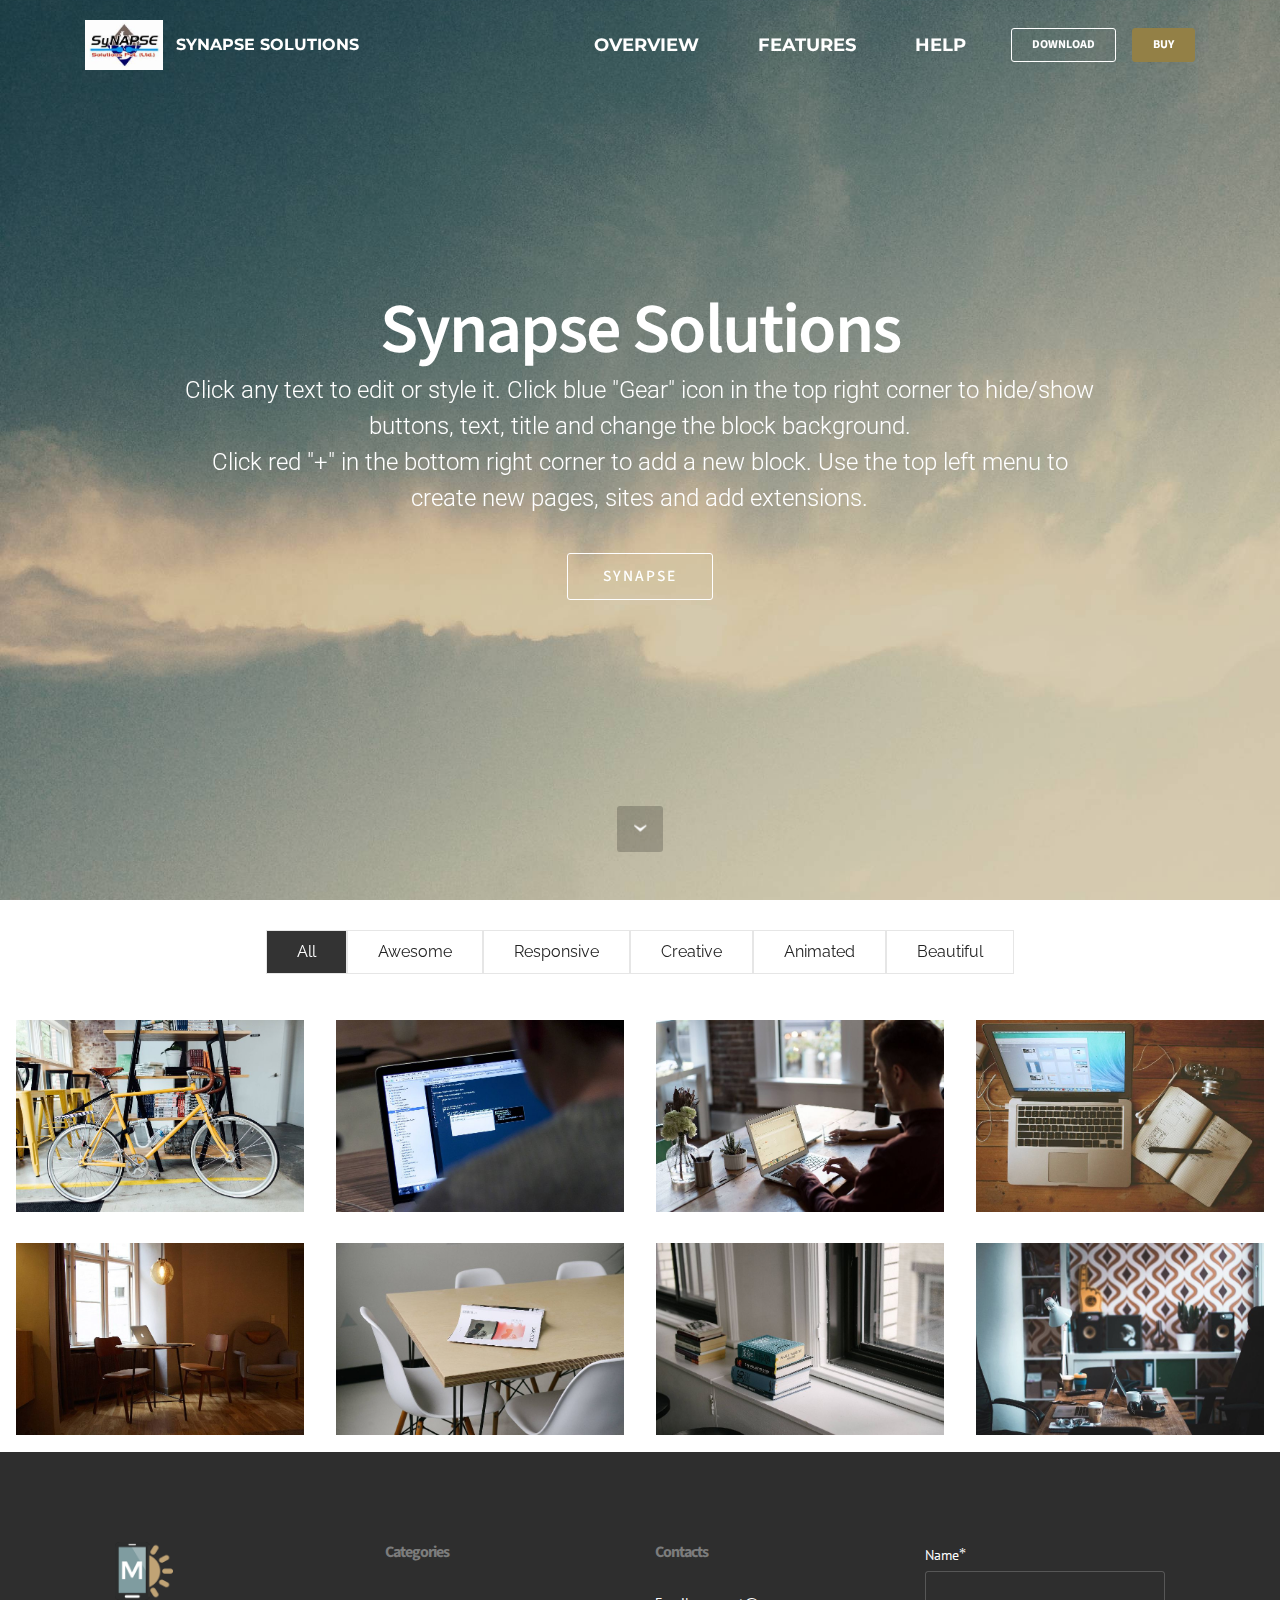
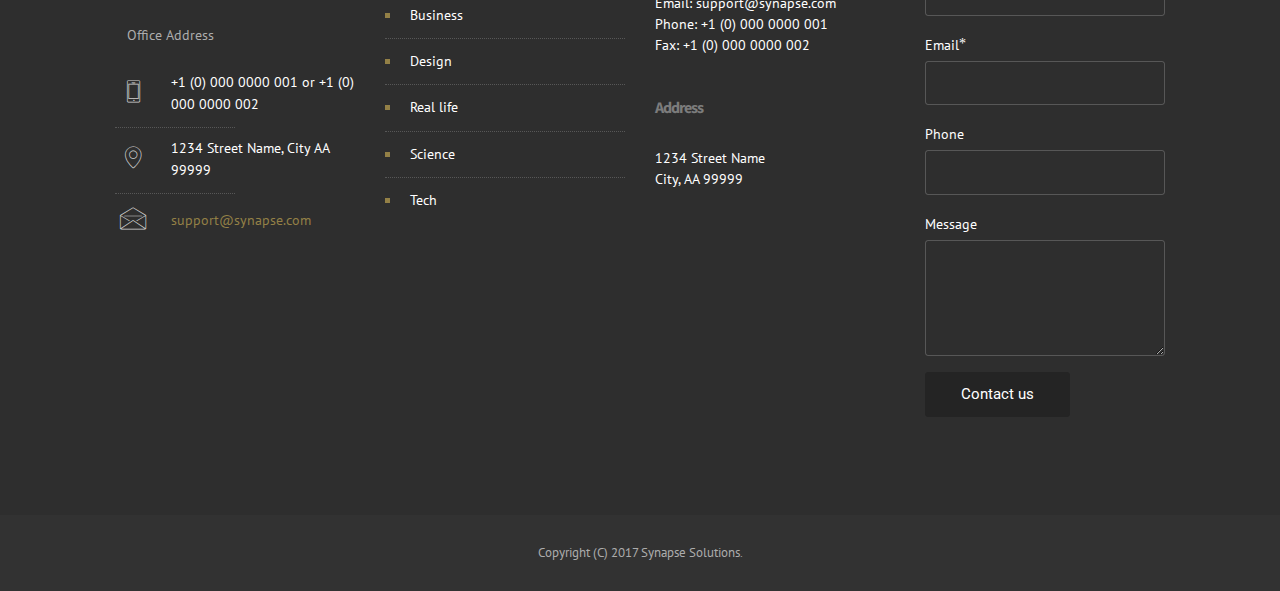
==== commit 73479454: "create github pages" ====
--- a/page1.html
+++ b/page1.html
@@ -6,30 +6,323 @@
   <meta http-equiv="X-UA-Compatible" content="IE=edge">
   <meta name="generator" content="Mobirise v3.12.1, mobirise.com">
   <meta name="viewport" content="width=device-width, initial-scale=1">
-  <link rel="shortcut icon" href="assets/images/logo.png" type="image/x-icon">
+  <link rel="shortcut icon" href="assets/images/sspl-logo1-134x128.jpg" type="image/x-icon">
   <meta name="description" content="">
   
   <link rel="stylesheet" href="https://fonts.googleapis.com/css?family=Lora:400,700,400italic,700italic&amp;subset=latin">
   <link rel="stylesheet" href="https://fonts.googleapis.com/css?family=Montserrat:400,700">
   <link rel="stylesheet" href="https://fonts.googleapis.com/css?family=Raleway:100,100i,200,200i,300,300i,400,400i,500,500i,600,600i,700,700i,800,800i,900,900i">
   <link rel="stylesheet" href="assets/bootstrap-material-design-font/css/material.css">
+  <link rel="stylesheet" href="assets/et-line-font-plugin/style.css">
   <link rel="stylesheet" href="assets/tether/tether.min.css">
   <link rel="stylesheet" href="assets/bootstrap/css/bootstrap.min.css">
+  <link rel="stylesheet" href="assets/dropdown/css/style.css">
   <link rel="stylesheet" href="assets/theme/css/style.css">
+  <link rel="stylesheet" href="assets/mobirise-gallery/style.css">
   <link rel="stylesheet" href="assets/mobirise/css/mbr-additional.css" type="text/css">
   
   
   
 </head>
 <body>
+<section id="ext_menu-q">
+
+    <nav class="navbar navbar-dropdown bg-color transparent navbar-fixed-top">
+        <div class="container">
+
+            <div class="mbr-table">
+                <div class="mbr-table-cell">
+
+                    <div class="navbar-brand">
+                        <a href="page1.html" class="navbar-logo"><img src="assets/images/sspl-logo-199x128.jpg" alt="Mobirise"></a>
+                        <a class="navbar-caption" href="page1.html">SYNAPSE SOLUTIONS</a>
+                    </div>
+
+                </div>
+                <div class="mbr-table-cell">
+
+                    <button class="navbar-toggler pull-xs-right hidden-md-up" type="button" data-toggle="collapse" data-target="#exCollapsingNavbar">
+                        <div class="hamburger-icon"></div>
+                    </button>
+
+                    <ul class="nav-dropdown collapse pull-xs-right nav navbar-nav navbar-toggleable-sm" id="exCollapsingNavbar"><li class="nav-item"><a class="nav-link link" href="page1.html">OVERVIEW</a></li><li class="nav-item"><a class="nav-link link" href="page1.html">FEATURES</a></li><li class="nav-item"><a class="nav-link link" href="page1.html">HELP</a></li><li class="nav-item nav-btn"><a class="nav-link btn btn-white btn-white-outline" href="page1.html">DOWNLOAD</a></li><li class="nav-item nav-btn"><a class="nav-link btn btn-primary" href="page1.html">BUY</a></li></ul>
+                    <button hidden="" class="navbar-toggler navbar-close" type="button" data-toggle="collapse" data-target="#exCollapsingNavbar">
+                        <div class="close-icon"></div>
+                    </button>
+
+                </div>
+            </div>
+
+        </div>
+    </nav>
+
+</section>
+
+<section class="engine"><a rel="external" href="https://mobirise.com">Website Builder</a></section><section class="mbr-section mbr-section-hero mbr-section-full mbr-parallax-background mbr-section-with-arrow mbr-after-navbar" id="header1-p" style="background-image: url(assets/images/jumbotron.jpg);">
+
+    
+
+    <div class="mbr-table-cell">
+
+        <div class="container">
+            <div class="row">
+                <div class="mbr-section col-md-10 col-md-offset-1 text-xs-center">
+
+                    <h1 class="mbr-section-title display-1">Synapse Solutions</h1>
+                    <p class="mbr-section-lead lead">Click any text to edit or style it. Click blue "Gear" icon in the top right corner to hide/show buttons, text, title and change the block background. <br> Click red "+" in the bottom right corner to add a new block. Use the top left menu to create new pages, sites and add extensions.</p>
+                    <div class="mbr-section-btn"> <a class="btn btn-lg btn-white btn-white-outline" href="page1.html">SYNAPSE</a></div>
+                </div>
+            </div>
+        </div>
+    </div>
+
+    <div class="mbr-arrow mbr-arrow-floating" aria-hidden="true"><a href="#gallery4-s"><i class="mbr-arrow-icon"></i></a></div>
+
+</section>
+
+<section class="mbr-gallery mbr-section mbr-section-nopadding mbr-slider-carousel" id="gallery4-s" data-filter="true" style="padding-top: 0rem; padding-bottom: 0rem;">
+    <!-- Filter -->
+    <div class="mbr-gallery-filter container gallery-filter-active">
+        <ul>
+            <li class="mbr-gallery-filter-all active">All</li>
+        </ul>
+    </div>
+
+    <!-- Gallery -->
+    <div class="mbr-gallery-row">
+        <div class=" mbr-gallery-layout-default">
+            <div>
+                <div>
+                    <div class="mbr-gallery-item mbr-gallery-item__mobirise3 mbr-gallery-item--p1" data-tags="Awesome" data-video-url="false">
+                        <div href="#lb-gallery4-s" data-slide-to="0" data-toggle="modal">
+                            
+                            
+
+                            <img alt="" src="assets/images/bike-small.jpg">
+                            
+                            <span class="icon-focus"></span>
+                            
+                        </div>
+                    </div><div class="mbr-gallery-item mbr-gallery-item__mobirise3 mbr-gallery-item--p1" data-tags="Responsive" data-video-url="false">
+                        <div href="#lb-gallery4-s" data-slide-to="1" data-toggle="modal">
+                            
+                            
+
+                            <img alt="" src="assets/images/code-man-small.jpg">
+                            
+                            <span class="icon-focus"></span>
+                            
+                        </div>
+                    </div><div class="mbr-gallery-item mbr-gallery-item__mobirise3 mbr-gallery-item--p1" data-tags="Creative" data-video-url="false">
+                        <div href="#lb-gallery4-s" data-slide-to="2" data-toggle="modal">
+                            
+                            
+
+                            <img alt="" src="assets/images/coworkers-small.jpg">
+                            
+                            <span class="icon-focus"></span>
+                            
+                        </div>
+                    </div><div class="mbr-gallery-item mbr-gallery-item__mobirise3 mbr-gallery-item--p1" data-tags="Animated" data-video-url="false">
+                        <div href="#lb-gallery4-s" data-slide-to="3" data-toggle="modal">
+                            
+                            
+
+                            <img alt="" src="assets/images/desktop-small.jpg">
+                            
+                            <span class="icon-focus"></span>
+                            
+                        </div>
+                    </div><div class="mbr-gallery-item mbr-gallery-item__mobirise3 mbr-gallery-item--p1" data-tags="Awesome" data-video-url="false">
+                        <div href="#lb-gallery4-s" data-slide-to="4" data-toggle="modal">
+                            
+                            
+
+                            <img alt="" src="assets/images/room-laptop-small.jpg">
+                            
+                            <span class="icon-focus"></span>
+                            
+                        </div>
+                    </div><div class="mbr-gallery-item mbr-gallery-item__mobirise3 mbr-gallery-item--p1" data-tags="Beautiful" data-video-url="false">
+                        <div href="#lb-gallery4-s" data-slide-to="5" data-toggle="modal">
+                            
+                            
+
+                            <img alt="" src="assets/images/table-small.jpg">
+                            
+                            <span class="icon-focus"></span>
+                            
+                        </div>
+                    </div><div class="mbr-gallery-item mbr-gallery-item__mobirise3 mbr-gallery-item--p1" data-tags="Responsive" data-video-url="false">
+                        <div href="#lb-gallery4-s" data-slide-to="6" data-toggle="modal">
+                            
+                            
+
+                            <img alt="" src="assets/images/windows-books-small.jpg">
+                            
+                            <span class="icon-focus"></span>
+                            
+                        </div>
+                    </div><div class="mbr-gallery-item mbr-gallery-item__mobirise3 mbr-gallery-item--p1" data-tags="Animated" data-video-url="false">
+                        <div href="#lb-gallery4-s" data-slide-to="7" data-toggle="modal">
+                            
+                            
+
+                            <img alt="" src="assets/images/working-area-small.jpg">
+                            
+                            <span class="icon-focus"></span>
+                            
+                        </div>
+                    </div>
+                </div>
+            </div>
+            <div class="clearfix"></div>
+        </div>
+    </div>
+
+    <!-- Lightbox -->
+    <div data-app-prevent-settings="" class="mbr-slider modal fade carousel slide" tabindex="-1" data-keyboard="true" data-interval="false" id="lb-gallery4-s">
+        <div class="modal-dialog">
+            <div class="modal-content">
+                <div class="modal-body">
+                    <ol class="carousel-indicators">
+                        <li data-app-prevent-settings="" data-target="#lb-gallery4-s" class=" active" data-slide-to="0"></li><li data-app-prevent-settings="" data-target="#lb-gallery4-s" data-slide-to="1"></li><li data-app-prevent-settings="" data-target="#lb-gallery4-s" data-slide-to="2"></li><li data-app-prevent-settings="" data-target="#lb-gallery4-s" data-slide-to="3"></li><li data-app-prevent-settings="" data-target="#lb-gallery4-s" data-slide-to="4"></li><li data-app-prevent-settings="" data-target="#lb-gallery4-s" data-slide-to="5"></li><li data-app-prevent-settings="" data-target="#lb-gallery4-s" data-slide-to="6"></li><li data-app-prevent-settings="" data-target="#lb-gallery4-s" data-slide-to="7"></li>
+                    </ol>
+                    <div class="carousel-inner">
+                        <div class="carousel-item active">
+                            <img alt="" src="assets/images/bike.jpg">
+                        </div><div class="carousel-item">
+                            <img alt="" src="assets/images/code-man.jpg">
+                        </div><div class="carousel-item">
+                            <img alt="" src="assets/images/coworkers.jpg">
+                        </div><div class="carousel-item">
+                            <img alt="" src="assets/images/desktop.jpg">
+                        </div><div class="carousel-item">
+                            <img alt="" src="assets/images/room-laptop.jpg">
+                        </div><div class="carousel-item">
+                            <img alt="" src="assets/images/table.jpg">
+                        </div><div class="carousel-item">
+                            <img alt="" src="assets/images/windows-books.jpg">
+                        </div><div class="carousel-item">
+                            <img alt="" src="assets/images/working-area.jpg">
+                        </div>
+                    </div>
+                    <a class="left carousel-control" role="button" data-slide="prev" href="#lb-gallery4-s">
+                        <span class="icon-prev" aria-hidden="true"></span>
+                        <span class="sr-only">Previous</span>
+                    </a>
+                    <a class="right carousel-control" role="button" data-slide="next" href="#lb-gallery4-s">
+                        <span class="icon-next" aria-hidden="true"></span>
+                        <span class="sr-only">Next</span>
+                    </a>
+
+                    <a class="close" href="#" role="button" data-dismiss="modal">
+                        <span aria-hidden="true">×</span>
+                        <span class="sr-only">Close</span>
+                    </a>
+                </div>
+            </div>
+        </div>
+    </div>
+</section>
+
+<section class="mbr-footer mbr-section mbr-section-md-padding" id="contacts3-t" style="background-color: rgb(46, 46, 46); padding-top: 90px; padding-bottom: 90px;">
+
+
+    <div class="row">
+    
+            <div class="mbr-company col-xs-12 col-md-6 col-lg-3">
+
+                <div class="mbr-company card">
+                    <div><img src="assets/images/logo.png" class="card-img-top"></div>
+                    <div class="card-block">
+                        <p class="card-text">&nbsp; &nbsp;Office Address</p>
+                    </div>
+                    <ul class="list-group list-group-flush">
+                        <li class="list-group-item">
+                            <span class="list-group-icon"><span class="etl-icon icon-phone mbr-iconfont-company-contacts3"></span></span>
+                            <span class="list-group-text">+1 (0) 000 0000 001 or +1 (0) 000 0000 002</span>
+                        </li>
+                        <li class="list-group-item">
+                            <span class="list-group-icon"><span class="etl-icon icon-map-pin mbr-iconfont-company-contacts3"></span></span>
+                            <span class="list-group-text">1234 Street Name, City AA 99999</span>
+                        </li>
+                        <li class="list-group-item active">
+                            <span class="list-group-icon"><span class="etl-icon icon-envelope mbr-iconfont-company-contacts3"></span></span>
+                            <span class="list-group-text"><a href="page1.html">support@synapse.com</a></span>
+                        </li>
+                    </ul>
+                </div>
+
+            </div>
+            <div class="mbr-footer-content col-xs-12 col-md-6 col-lg-3">
+                <h4>Categories</h4>
+                <ul><li><a class="text-white" href="#">Business</a></li><li><a class="text-white" href="#">Design</a></li><li><a class="text-white" href="#">Real life</a></li><li><a class="text-white" href="#">Science</a></li><li><a class="text-white" href="#">Tech</a></li></ul>
+            </div>
+            <div class="mbr-footer-content col-xs-12 col-md-6 col-lg-3">
+                <p><strong>Contacts</strong><br>Email: support@synapse.com<br>Phone: +1 (0) 000 0000 001<br>Fax: +1 (0) 000 0000 002<br><br><br><strong>Address</strong><br>1234 Street Name<br>City, AA 99999</p>
+            </div>
+            <div class="col-xs-12 col-md-6 col-lg-3" data-form-type="formoid">
+
+                <div data-form-alert="true">
+                    <div hidden="" data-form-alert-success="true">Message Send Success !</div>
+                </div>
+
+                <form action="https://mobirise.com/" method="post" data-form-title="MESSAGE">
+
+                    <input type="hidden" value="R+vXGB+CIgZVpWPikQjc9QjFBEiAKFBa/0XnOMEqtit3EJdfh2osmwPOcsgH4X0h+kXQKy5by4JZjqMhpjBmYjO9RoXoB5pMwWwwQEyPSdwjdL/3JRLd9xQ35NQ6QxWn" data-form-email="true">
+
+                    <div class="form-group">
+                        <label class="form-control-label" for="contacts3-t-name">Name<span class="form-asterisk">*</span></label>
+                        <input type="text" class="form-control input-sm input-inverse" name="name" required="" data-form-field="Name" id="contacts3-t-name">
+                    </div>
+
+                    <div class="form-group">
+                        <label class="form-control-label" for="contacts3-t-email">Email<span class="form-asterisk">*</span></label>
+                        <input type="email" class="form-control input-sm input-inverse" name="email" required="" data-form-field="Email" id="contacts3-t-email">
+                    </div>
+
+                    <div class="form-group">
+                        <label class="form-control-label" for="contacts3-t-phone">Phone</label>
+                        <input type="tel" class="form-control input-sm input-inverse" name="phone" data-form-field="Phone" id="contacts3-t-phone">
+                    </div>
+
+                    <div class="form-group">
+                        <label class="form-control-label" for="contacts3-t-message">Message</label>
+                        <textarea class="form-control input-sm input-inverse" name="message" data-form-field="Message" rows="5" id="contacts3-t-message"></textarea>
+                    </div>
+
+                    <div><button type="submit" class="btn btn-sm btn-black">Contact us</button></div>
+
+                </form>
+
+            </div>
+        </div>
+</section>
+
+<footer class="mbr-small-footer mbr-section mbr-section-nopadding" id="footer1-i" style="background-color: rgb(50, 50, 50); padding-top: 1.75rem; padding-bottom: 1.75rem;">
+    
+    <div class="container">
+        <p class="text-xs-center">Copyright (C) 2017 Synapse Solutions.</p>
+    </div>
+</footer>
+
 
   <script src="assets/web/assets/jquery/jquery.min.js"></script>
   <script src="assets/tether/tether.min.js"></script>
   <script src="assets/bootstrap/js/bootstrap.min.js"></script>
   <script src="assets/smooth-scroll/smooth-scroll.js"></script>
+  <script src="assets/jarallax/jarallax.js"></script>
+  <script src="assets/dropdown/js/script.min.js"></script>
+  <script src="assets/touch-swipe/jquery.touch-swipe.min.js"></script>
+  <script src="assets/masonry/masonry.pkgd.min.js"></script>
+  <script src="assets/imagesloaded/imagesloaded.pkgd.min.js"></script>
+  <script src="assets/bootstrap-carousel-swipe/bootstrap-carousel-swipe.js"></script>
   <script src="assets/theme/js/script.js"></script>
-  
-  
-  <input name="animation" type="hidden">
-  </body>
+  <script src="assets/mobirise-gallery/player.min.js"></script>
+  <script src="assets/mobirise-gallery/script.js"></script>
+  <script src="assets/formoid/formoid.min.js"></script>
+  
+  
+</body>
 </html>--- a/assets/et-line-font-plugin/style.css
+++ b/assets/et-line-font-plugin/style.css
@@ -0,0 +1,343 @@
+@font-face {
+	font-family: 'et-line';
+	src:url('fonts/et-line.eot');
+	src:url('fonts/et-line.eot?#iefix') format('embedded-opentype'),
+		url('fonts/et-line.woff') format('woff'),
+		url('fonts/et-line.ttf') format('truetype'),
+		url('fonts/et-line.svg#et-line') format('svg');
+	font-weight: normal;
+	font-style: normal;
+}
+
+/* Use the following CSS code if you want to use data attributes for inserting your icons */
+.etl-icon, [data-icon]:before {
+	font-family: 'et-line';
+	content: attr(data-icon);
+	speak: none;
+	font-weight: normal;
+	font-variant: normal;
+	text-transform: none;
+	line-height: 1;
+	-webkit-font-smoothing: antialiased;
+	-moz-osx-font-smoothing: grayscale;
+	display:inline-block;
+}
+
+/* Use the following CSS code if you want to have a class per icon */
+/*
+Instead of a list of all class selectors,
+you can use the generic selector below, but it's slower:
+[class*="icon-"] {
+*/
+.icon-mobile, .icon-laptop, .icon-desktop, .icon-tablet, .icon-phone, .icon-document, .icon-documents, .icon-search, .icon-clipboard, .icon-newspaper, .icon-notebook, .icon-book-open, .icon-browser, .icon-calendar, .icon-presentation, .icon-picture, .icon-pictures, .icon-video, .icon-camera, .icon-printer, .icon-toolbox, .icon-briefcase, .icon-wallet, .icon-gift, .icon-bargraph, .icon-grid, .icon-expand, .icon-focus, .icon-edit, .icon-adjustments, .icon-ribbon, .icon-hourglass, .icon-lock, .icon-megaphone, .icon-shield, .icon-trophy, .icon-flag, .icon-map, .icon-puzzle, .icon-basket, .icon-envelope, .icon-streetsign, .icon-telescope, .icon-gears, .icon-key, .icon-paperclip, .icon-attachment, .icon-pricetags, .icon-lightbulb, .icon-layers, .icon-pencil, .icon-tools, .icon-tools-2, .icon-scissors, .icon-paintbrush, .icon-magnifying-glass, .icon-circle-compass, .icon-linegraph, .icon-mic, .icon-strategy, .icon-beaker, .icon-caution, .icon-recycle, .icon-anchor, .icon-profile-male, .icon-profile-female, .icon-bike, .icon-wine, .icon-hotairballoon, .icon-globe, .icon-genius, .icon-map-pin, .icon-dial, .icon-chat, .icon-heart, .icon-cloud, .icon-upload, .icon-download, .icon-target, .icon-hazardous, .icon-piechart, .icon-speedometer, .icon-global, .icon-compass, .icon-lifesaver, .icon-clock, .icon-aperture, .icon-quote, .icon-scope, .icon-alarmclock, .icon-refresh, .icon-happy, .icon-sad, .icon-facebook, .icon-twitter, .icon-googleplus, .icon-rss, .icon-tumblr, .icon-linkedin, .icon-dribbble {
+	font-family: 'et-line';
+	speak: none;
+	font-style: normal;
+	font-weight: normal;
+	font-variant: normal;
+	text-transform: none;
+	line-height: 1;
+	-webkit-font-smoothing: antialiased;
+	-moz-osx-font-smoothing: grayscale;
+	display:inline-block;
+}
+.icon-mobile:before {
+	content: "\e000";
+}
+.icon-laptop:before {
+	content: "\e001";
+}
+.icon-desktop:before {
+	content: "\e002";
+}
+.icon-tablet:before {
+	content: "\e003";
+}
+.icon-phone:before {
+	content: "\e004";
+}
+.icon-document:before {
+	content: "\e005";
+}
+.icon-documents:before {
+	content: "\e006";
+}
+.icon-search:before {
+	content: "\e007";
+}
+.icon-clipboard:before {
+	content: "\e008";
+}
+.icon-newspaper:before {
+	content: "\e009";
+}
+.icon-notebook:before {
+	content: "\e00a";
+}
+.icon-book-open:before {
+	content: "\e00b";
+}
+.icon-browser:before {
+	content: "\e00c";
+}
+.icon-calendar:before {
+	content: "\e00d";
+}
+.icon-presentation:before {
+	content: "\e00e";
+}
+.icon-picture:before {
+	content: "\e00f";
+}
+.icon-pictures:before {
+	content: "\e010";
+}
+.icon-video:before {
+	content: "\e011";
+}
+.icon-camera:before {
+	content: "\e012";
+}
+.icon-printer:before {
+	content: "\e013";
+}
+.icon-toolbox:before {
+	content: "\e014";
+}
+.icon-briefcase:before {
+	content: "\e015";
+}
+.icon-wallet:before {
+	content: "\e016";
+}
+.icon-gift:before {
+	content: "\e017";
+}
+.icon-bargraph:before {
+	content: "\e018";
+}
+.icon-grid:before {
+	content: "\e019";
+}
+.icon-expand:before {
+	content: "\e01a";
+}
+.icon-focus:before {
+	content: "\e01b";
+}
+.icon-edit:before {
+	content: "\e01c";
+}
+.icon-adjustments:before {
+	content: "\e01d";
+}
+.icon-ribbon:before {
+	content: "\e01e";
+}
+.icon-hourglass:before {
+	content: "\e01f";
+}
+.icon-lock:before {
+	content: "\e020";
+}
+.icon-megaphone:before {
+	content: "\e021";
+}
+.icon-shield:before {
+	content: "\e022";
+}
+.icon-trophy:before {
+	content: "\e023";
+}
+.icon-flag:before {
+	content: "\e024";
+}
+.icon-map:before {
+	content: "\e025";
+}
+.icon-puzzle:before {
+	content: "\e026";
+}
+.icon-basket:before {
+	content: "\e027";
+}
+.icon-envelope:before {
+	content: "\e028";
+}
+.icon-streetsign:before {
+	content: "\e029";
+}
+.icon-telescope:before {
+	content: "\e02a";
+}
+.icon-gears:before {
+	content: "\e02b";
+}
+.icon-key:before {
+	content: "\e02c";
+}
+.icon-paperclip:before {
+	content: "\e02d";
+}
+.icon-attachment:before {
+	content: "\e02e";
+}
+.icon-pricetags:before {
+	content: "\e02f";
+}
+.icon-lightbulb:before {
+	content: "\e030";
+}
+.icon-layers:before {
+	content: "\e031";
+}
+.icon-pencil:before {
+	content: "\e032";
+}
+.icon-tools:before {
+	content: "\e033";
+}
+.icon-tools-2:before {
+	content: "\e034";
+}
+.icon-scissors:before {
+	content: "\e035";
+}
+.icon-paintbrush:before {
+	content: "\e036";
+}
+.icon-magnifying-glass:before {
+	content: "\e037";
+}
+.icon-circle-compass:before {
+	content: "\e038";
+}
+.icon-linegraph:before {
+	content: "\e039";
+}
+.icon-mic:before {
+	content: "\e03a";
+}
+.icon-strategy:before {
+	content: "\e03b";
+}
+.icon-beaker:before {
+	content: "\e03c";
+}
+.icon-caution:before {
+	content: "\e03d";
+}
+.icon-recycle:before {
+	content: "\e03e";
+}
+.icon-anchor:before {
+	content: "\e03f";
+}
+.icon-profile-male:before {
+	content: "\e040";
+}
+.icon-profile-female:before {
+	content: "\e041";
+}
+.icon-bike:before {
+	content: "\e042";
+}
+.icon-wine:before {
+	content: "\e043";
+}
+.icon-hotairballoon:before {
+	content: "\e044";
+}
+.icon-globe:before {
+	content: "\e045";
+}
+.icon-genius:before {
+	content: "\e046";
+}
+.icon-map-pin:before {
+	content: "\e047";
+}
+.icon-dial:before {
+	content: "\e048";
+}
+.icon-chat:before {
+	content: "\e049";
+}
+.icon-heart:before {
+	content: "\e04a";
+}
+.icon-cloud:before {
+	content: "\e04b";
+}
+.icon-upload:before {
+	content: "\e04c";
+}
+.icon-download:before {
+	content: "\e04d";
+}
+.icon-target:before {
+	content: "\e04e";
+}
+.icon-hazardous:before {
+	content: "\e04f";
+}
+.icon-piechart:before {
+	content: "\e050";
+}
+.icon-speedometer:before {
+	content: "\e051";
+}
+.icon-global:before {
+	content: "\e052";
+}
+.icon-compass:before {
+	content: "\e053";
+}
+.icon-lifesaver:before {
+	content: "\e054";
+}
+.icon-clock:before {
+	content: "\e055";
+}
+.icon-aperture:before {
+	content: "\e056";
+}
+.icon-quote:before {
+	content: "\e057";
+}
+.icon-scope:before {
+	content: "\e058";
+}
+.icon-alarmclock:before {
+	content: "\e059";
+}
+.icon-refresh:before {
+	content: "\e05a";
+}
+.icon-happy:before {
+	content: "\e05b";
+}
+.icon-sad:before {
+	content: "\e05c";
+}
+.icon-facebook:before {
+	content: "\e05d";
+}
+.icon-twitter:before {
+	content: "\e05e";
+}
+.icon-googleplus:before {
+	content: "\e05f";
+}
+.icon-rss:before {
+	content: "\e060";
+}
+.icon-tumblr:before {
+	content: "\e061";
+}
+.icon-linkedin:before {
+	content: "\e062";
+}
+.icon-dribbble:before {
+	content: "\e063";
+}
--- a/assets/dropdown/css/style.css
+++ b/assets/dropdown/css/style.css
@@ -0,0 +1,283 @@
+.navbar-dropdown {
+  left: 0;
+  padding: 0;
+  position: absolute;
+  right: 0;
+  top: 0;
+  transition: all 0.45s ease;
+  z-index: 1030; }
+  .navbar-dropdown .navbar-brand {
+    float: none;
+    font-size: 0;
+    padding: 1.25rem 0;
+    position: relative;
+    transition: padding 0.25s ease;
+    white-space: nowrap; }
+    .navbar-dropdown .navbar-brand::before {
+      content: "";
+      display: inline-block;
+      height: 100%;
+      vertical-align: middle; }
+  .navbar-dropdown .navbar-logo,
+  .navbar-dropdown .navbar-caption {
+    display: inline-block;
+    vertical-align: middle; }
+  .navbar-dropdown .navbar-logo {
+    margin-right: 0.8rem;
+    transition: margin 0.3s ease-in-out; }
+    .navbar-dropdown .navbar-logo img {
+      height: 3.125rem;
+      transition: all 0.3s ease-in-out; }
+  .navbar-dropdown .mbr-table-cell {
+    height: 5.625rem; }
+  .navbar-dropdown .navbar-caption {
+    font-family: "Montserrat";
+    font-size: 1rem;
+    font-weight: 700;
+    white-space: normal; }
+    .navbar-dropdown .navbar-caption, .navbar-dropdown .navbar-caption:hover {
+      color: inherit;
+      text-decoration: none; }
+  .navbar-dropdown.navbar-fixed-top {
+    position: fixed; }
+  .navbar-dropdown.bg-color.transparent {
+    background: none !important; }
+  .navbar-dropdown.navbar-short .navbar-brand {
+    padding: 0.625rem 0; }
+  .navbar-dropdown.navbar-short .navbar-logo {
+    margin-right: 0.5rem; }
+    .navbar-dropdown.navbar-short .navbar-logo img {
+      height: 2.375rem; }
+  .navbar-dropdown.navbar-short .mbr-table-cell {
+    height: 3.625rem; }
+  .navbar-dropdown .navbar-close {
+    left: 0.6875rem;
+    position: fixed;
+    top: 0.75rem;
+    z-index: 1000; }
+  .navbar-dropdown.opened {
+    background: none !important; }
+    .navbar-dropdown.opened .navbar-brand,
+    .navbar-dropdown.opened .navbar-toggler {
+      display: none; }
+  .navbar-dropdown .hamburger-icon {
+    content: "";
+    width: 16px;
+    -webkit-box-shadow: 0 -6px 0 1px,0 0 0 1px,0 6px 0 1px;
+    -moz-box-shadow: 0 -6px 0 1px,0 0 0 1px,0 6px 0 1px;
+    box-shadow: 0 -6px 0 1px,0 0 0 1px,0 6px 0 1px; }
+  .navbar-dropdown .close-icon {
+    position: relative;
+    width: 21px;
+    height: 21px;
+    overflow: hidden; }
+    .navbar-dropdown .close-icon::before, .navbar-dropdown .close-icon::after {
+      content: '';
+      position: absolute;
+      height: 2px;
+      width: 100%;
+      top: 50%;
+      left: 0;
+      margin-top: -1px; }
+    .navbar-dropdown .close-icon::before {
+      transform: rotate(45deg);
+      -ms-transform: rotate(45deg);
+      -webkit-transform: rotate(45deg); }
+    .navbar-dropdown .close-icon::after {
+      transform: rotate(-45deg);
+      -ms-transform: rotate(-45deg);
+      -webkit-transform: rotate(-45deg); }
+
+.dropdown-menu .dropdown-toggle[data-toggle="dropdown-submenu"]::after {
+  border-bottom: 0.35em solid transparent;
+  border-left: 0.35em solid;
+  border-right: 0;
+  border-top: 0.35em solid transparent;
+  margin-left: 0.3rem; }
+
+.dropdown-menu .dropdown-item:focus {
+  outline: 0; }
+
+.nav-dropdown {
+  display: table !important;
+  font-family: "Montserrat";
+  font-size: 0.75rem;
+  font-weight: 700;
+  height: auto !important; }
+  .nav-dropdown .nav-item {
+    display: table-cell;
+    float: none;
+    vertical-align: middle; }
+  .nav-dropdown .nav-btn {
+    padding-left: 1rem; }
+  .nav-dropdown .link {
+    margin: 1.667em;
+    padding: 0;
+    transition: color .2s ease-in-out; }
+    .nav-dropdown .link.dropdown-toggle {
+      margin-right: 2.583em; }
+      .nav-dropdown .link.dropdown-toggle::after {
+        margin-left: .25rem;
+        border-top: 0.35em solid;
+        border-right: 0.35em solid transparent;
+        border-left: 0.35em solid transparent;
+        border-bottom: 0; }
+      .nav-dropdown .link.dropdown-toggle::after {
+        display: block;
+        margin-top: -0.1667em;
+        position: absolute;
+        right: 1.3333em;
+        top: 50%; }
+      .nav-dropdown .link.dropdown-toggle[aria-expanded="true"] {
+        margin: 0;
+        padding: 1.667em 2.583em 1.667em 1.667em; }
+  .nav-dropdown .link::after,
+  .nav-dropdown .dropdown-item::after {
+    color: inherit; }
+  .nav-dropdown .btn {
+    font-size: 0.75rem;
+    font-weight: 700;
+    letter-spacing: 0;
+    margin-bottom: 0;
+    padding-left: 1.25rem;
+    padding-right: 1.25rem; }
+  .nav-dropdown .dropdown-menu {
+    border-radius: 0;
+    border: 0;
+    left: 0;
+    margin: 0;
+    padding-bottom: 1.25rem;
+    padding-top: 1.25rem; }
+  .nav-dropdown .dropdown-submenu {
+    left: 100%;
+    margin-left: 0.125rem;
+    margin-top: -1.25rem;
+    top: 0; }
+  .nav-dropdown .dropdown-item {
+    font-size: 0.8125rem;
+    font-weight: 500;
+    line-height: 2;
+    padding: 0.3846em 4.615em 0.3846em 1.5385em;
+    position: relative;
+    transition: color .2s ease-in-out, background-color .2s ease-in-out; }
+    .nav-dropdown .dropdown-item::after {
+      margin-top: -0.3077em;
+      position: absolute;
+      right: 1.1538em;
+      top: 50%; }
+    .nav-dropdown .dropdown-item:focus, .nav-dropdown .dropdown-item:hover {
+      background: none; }
+
+@media (max-width: 767px) {
+  .nav-dropdown.navbar-toggleable-sm {
+    bottom: 0;
+    display: none;
+    left: 0;
+    overflow-x: hidden;
+    position: fixed;
+    top: 0;
+    transform: translateX(-100%);
+    -ms-transform: translateX(-100%);
+    -webkit-transform: translateX(-100%);
+    width: 18.75rem;
+    z-index: 999; } }
+.nav-dropdown.navbar-toggleable-xl {
+  bottom: 0;
+  display: none;
+  left: 0;
+  overflow-x: hidden;
+  position: fixed;
+  top: 0;
+  transform: translateX(-100%);
+  -ms-transform: translateX(-100%);
+  -webkit-transform: translateX(-100%);
+  width: 18.75rem;
+  z-index: 999; }
+
+.nav-dropdown-sm {
+  display: block !important;
+  overflow-x: hidden;
+  overflow: auto;
+  padding-top: 3.875rem; }
+  .nav-dropdown-sm::after {
+    content: "";
+    display: block;
+    height: 3rem;
+    width: 100%; }
+  .nav-dropdown-sm.collapse.in ~ .navbar-close {
+    display: block !important; }
+  .nav-dropdown-sm.collapsing, .nav-dropdown-sm.collapse.in {
+    transform: translateX(0);
+    -ms-transform: translateX(0);
+    -webkit-transform: translateX(0);
+    transition: all 0.25s ease-out;
+    -webkit-transition: all 0.25s ease-out; }
+  .nav-dropdown-sm.collapsing[aria-expanded="false"] {
+    transform: translateX(-100%);
+    -ms-transform: translateX(-100%);
+    -webkit-transform: translateX(-100%); }
+  .nav-dropdown-sm .nav-item {
+    display: block;
+    margin-left: 0 !important;
+    padding-left: 0; }
+  .nav-dropdown-sm .link,
+  .nav-dropdown-sm .dropdown-item {
+    border-top: 1px dotted rgba(255, 255, 255, 0.1);
+    font-size: 0.8125rem;
+    line-height: 1.6;
+    margin: 0 !important;
+    padding: 0.875rem 2.4rem 0.875rem 1.5625rem !important;
+    position: relative;
+    white-space: normal; }
+    .nav-dropdown-sm .link:focus, .nav-dropdown-sm .link:hover,
+    .nav-dropdown-sm .dropdown-item:focus,
+    .nav-dropdown-sm .dropdown-item:hover {
+      background: rgba(0, 0, 0, 0.2) !important; }
+  .nav-dropdown-sm .nav-btn {
+    position: relative;
+    padding: 1.5625rem 1.5625rem 0 1.5625rem; }
+    .nav-dropdown-sm .nav-btn::before {
+      border-top: 1px dotted rgba(255, 255, 255, 0.1);
+      content: "";
+      left: 0;
+      position: absolute;
+      top: 0;
+      width: 100%; }
+    .nav-dropdown-sm .nav-btn + .nav-btn {
+      padding-top: 0.625rem; }
+      .nav-dropdown-sm .nav-btn + .nav-btn::before {
+        display: none; }
+  .nav-dropdown-sm .btn {
+    padding: 0.625rem 0; }
+  .nav-dropdown-sm .dropdown-toggle::after {
+    position: absolute;
+    right: 1.25rem;
+    top: 50%;
+    margin-top: -0.154em; }
+  .nav-dropdown-sm .dropdown-toggle[data-toggle="dropdown-submenu"]::after {
+    margin-left: .25rem;
+    border-top: 0.35em solid;
+    border-right: 0.35em solid transparent;
+    border-left: 0.35em solid transparent;
+    border-bottom: 0; }
+  .nav-dropdown-sm .dropdown-toggle[data-toggle="dropdown-submenu"][aria-expanded="true"]::after {
+    border-top: 0;
+    border-right: 0.35em solid transparent;
+    border-left: 0.35em solid transparent;
+    border-bottom: 0.35em solid; }
+  .nav-dropdown-sm .dropdown-menu {
+    margin: 0;
+    padding: 0;
+    position: relative;
+    top: 0;
+    left: 0;
+    width: 100%;
+    border: 0;
+    float: none;
+    border-radius: 0;
+    background: none; }
+
+.is-builder .nav-dropdown.collapsing {
+  transition: none !important; }
+
+/*# sourceMappingURL=style.css.map */
--- a/assets/mobirise-gallery/style.css
+++ b/assets/mobirise-gallery/style.css
@@ -0,0 +1,213 @@
+.mbr-gallery .icon {
+  z-index: 100 !important;
+}
+
+.mbr-gallery .mbr-gallery-item>div:hover .icon-video,
+.mbr-gallery .mbr-gallery-item>div:hover .icon-focus {
+  opacity: 1;
+}
+
+.mbr-gallery .icon-video {
+  color: white;
+  opacity: 0;
+  position: absolute;
+  top: calc(50% - 24px);
+  left: calc(50% - 27px);
+  font-size: 3rem;
+  transition: .2s opacity ease-in-out;
+  z-index: 5;
+}
+
+.mbr-gallery .icon-video::before {
+  color: white;
+  content: "\e011";
+  position: absolute;
+}
+
+.mbr-gallery .icon-focus {
+  color: white;
+  opacity: 0;
+  position: absolute;
+  top: calc(50% - 24px);
+  left: calc(50% - 32px);
+  font-size: 3rem !important;
+  transition: .2s opacity ease-in-out;
+  z-index: 5;
+  font-family: 'et-line' !important;
+}
+
+.mbr-gallery .icon-focus::before {
+  content: '\e01b';
+  color: white;
+  position: absolute;
+}
+
+.mbr-gallery .mbr-gallery-item {
+  cursor: pointer;
+}
+
+.mbr-gallery .item-overlay {
+  position: absolute;
+  width: 60px;
+  font-size: 60px;
+  z-index: 10;
+  height: 60px;
+  top: calc(50% - 30px);
+  left: calc(50% - 30px);
+  cursor: pointer;
+  z-index: 5;
+}
+
+.mbr-gallery .mbr-gallery-item> div::before {
+  content: "";
+  position: absolute;
+  left: 0;
+  top: 0;
+  width: 100%;
+  height: 100%;
+  background: -webkit-linear-gradient(left, #554346, #45505b) !important;
+  background: -moz-linear-gradient(left, #554346, #45505b) !important;
+  background: -o-linear-gradient(left, #554346, #45505b) !important;
+  background: -ms-linear-gradient(left, #554346, #45505b) !important;
+  background: linear-gradient(left, #554346, #45505b) !important;
+  opacity: 0;
+  -webkit-transition: .2s opacity ease-in-out;
+  transition: .2s opacity ease-in-out;
+}
+
+.mbr-gallery .mbr-gallery-item:hover> div::before {
+  opacity: 0.5;
+}
+
+.mbr-gallery-row {
+  padding-left: 0px;
+  padding-right: 0px;
+}
+
+.mbr-gallery-item__hided {
+  position: absolute !important;
+  width: 0px !important;
+  height: 0px;
+  left: 0 !important;
+  padding: 0 !important;
+}
+
+.mbr-gallery-item__hided img {
+  display: none;
+}
+
+.mbr-gallery-item__hided span {
+  display: none;
+}
+
+.mbr-gallery-filter {
+  padding-top: 30px;
+  padding-bottom: 30px;
+  text-align: center;
+}
+.mbr-gallery-filter.gallery-filter__bg li{
+ color: white;
+}
+.mbr-gallery-filter.gallery-filter__bg .active{
+  color:black;
+  background-color: white;
+}
+
+.mbr-gallery-filter ul {
+  padding-left: 0px;
+  display: inline-block;
+  list-style: none;
+  margin-bottom: 0px;
+}
+
+.mbr-gallery-filter li {
+  font-size: 16px;
+  font-family: 'Raleway';
+  cursor: pointer;
+  color: #242424;
+  display: inline-block;
+  padding: 9px 30px 9px 30px;
+  border: 1px solid #e6e6e6;
+  transition: all 0.3s ease-out;
+}
+
+.mbr-gallery-filter li:hover {
+  background-color: #333333;
+  color: #c39f76;
+}
+
+.mbr-gallery-filter li.active {
+  color: white;
+  background-color: #333333;
+}
+
+.mbr-gallery-filter li.active:hover {
+  color: white;
+  background-color: #333333;
+}
+
+.mbr-gallery-item> div {
+  position: relative;
+}
+
+.mbr-gallery-item--p1 {
+  padding: 1rem;
+}
+
+.mbr-gallery-item--p2 {
+  padding: 2rem;
+}
+
+.mbr-gallery-item--p3 {
+  padding: 3rem;
+}
+
+.mbr-gallery-item--p4 {
+  padding: 4rem;
+}
+
+.mbr-gallery-item--p5 {
+  padding: 5rem;
+}
+
+.mbr-gallery-item--p6 {
+  padding: 6rem;
+}
+.mbr-gallery .mbr-gallery-item--p6, .mbr-gallery .mbr-gallery-item--p5,.mbr-gallery .mbr-gallery-item--p4{
+    width:50%;
+}
+@media(max-width:992px){
+     .mbr-gallery-item--p1 {
+    padding: 1rem;
+  }
+  .mbr-gallery-item--p2 {
+    padding: 2rem;
+  }
+  .mbr-gallery-item--p3 {
+    padding: 3rem;
+  }
+  .mbr-gallery-item--p4 {
+    padding: 3rem;
+  }
+  .mbr-gallery-item--p5 {
+    padding: 3rem;
+  }
+  .mbr-gallery-item--p6 {
+    padding: 3rem;
+  }
+}
+.video-container .mbr-background-video iframe {
+  width:100%;
+  height:100%;
+}
+@media(max-width:992px) and (min-width:400px) {
+
+  .mbr-gallery .mbr-gallery-item--p6, .mbr-gallery .mbr-gallery-item--p5, .mbr-gallery .mbr-gallery-item--p4, .mbr-gallery .mbr-gallery-item--p3, .mbr-gallery .mbr-gallery-item--p2 {
+    width: 50%;
+  }
+}
+@media(max-width:400px){
+    .mbr-gallery .mbr-gallery-item--p6, .mbr-gallery .mbr-gallery-item--p5, .mbr-gallery .mbr-gallery-item--p4, .mbr-gallery-item--p3{
+    width:100%;
+}
+}--- a/assets/mobirise/css/mbr-additional.css
+++ b/assets/mobirise/css/mbr-additional.css
@@ -1,6 +1,6 @@
-@import url(https://fonts.googleapis.com/css?family=Montserrat:400,700);
-@import url(https://fonts.googleapis.com/css?family=Lora:400,700);
-@import url(https://fonts.googleapis.com/css?family=Raleway:400,300,700);
+@import url(https://fonts.googleapis.com/css?family=Source+Sans+Pro:400,300,700);
+@import url(https://fonts.googleapis.com/css?family=Roboto:400,300,700);
+@import url(https://fonts.googleapis.com/css?family=PT+Sans:400,700);
 
 
 
@@ -8,11 +8,11 @@
 input,
 textarea,
 .mbr-company .list-group-text {
-  font-family: 'Raleway', sans-serif;
+  font-family: 'PT Sans', sans-serif;
 }
 .mbr-footer-content li,
 .mbr-footer .mbr-contacts li {
-  font-family: 'Raleway', sans-serif;
+  font-family: 'PT Sans', sans-serif;
 }
 .btn,
 .alert,
@@ -36,7 +36,7 @@
 .mbr-gallery-title,
 .mbr-map [data-state-details],
 .mbr-price {
-  font-family: 'Montserrat', sans-serif;
+  font-family: 'Source Sans Pro', sans-serif;
 }
 .mbr-footer-content h1,
 .mbr-footer .mbr-contacts h1,
@@ -50,7 +50,7 @@
 .mbr-footer .mbr-contacts p strong,
 .mbr-footer-content strong,
 .mbr-footer .mbr-contacts strong {
-  font-family: 'Montserrat', sans-serif;
+  font-family: 'Source Sans Pro', sans-serif;
 }
 .btn-sm,
 .lead a,
@@ -59,23 +59,26 @@
 .mbr-section-hero .mbr-section-lead,
 .mbr-cards .card-subtitle,
 .mbr-testimonial .card-block {
-  font-family: 'Lora', serif;
+  font-family: 'Roboto', sans-serif;
+  font-style: normal;
 }
 .mbr-author-name {
-  font-family: 'Montserrat', sans-serif;
+  font-family: 'Source Sans Pro', sans-serif;
 }
 .mbr-author-desc {
-  font-family: 'Lora', serif;
+  font-family: 'Roboto', sans-serif;
+  font-style: normal;
 }
 .mbr-plan-title {
-  font-family: 'Montserrat', sans-serif;
+  font-family: 'Source Sans Pro', sans-serif;
 }
 .mbr-plan-subtitle,
 .mbr-plan-price-desc {
-  font-family: 'Lora', serif;
+  font-family: 'Roboto', sans-serif;
+  font-style: normal;
 }
 .bg-primary {
-  background-color: #c0a375 !important;
+  background-color: #938046 !important;
 }
 .bg-success {
   background-color: #90a878 !important;
@@ -90,8 +93,8 @@
   background-color: #f28281 !important;
 }
 .btn-primary {
-  background-color: #c0a375;
-  border-color: #c0a375;
+  background-color: #938046;
+  border-color: #938046;
   color: #ffffff;
 }
 .btn-primary:hover,
@@ -100,14 +103,14 @@
 .btn-primary:active,
 .btn-primary.active {
   color: #ffffff;
-  background-color: #a07e49;
-  border-color: #a07e49;
+  background-color: #5f532d;
+  border-color: #5f532d;
 }
 .btn-primary.disabled,
 .btn-primary:disabled {
   color: #ffffff !important;
-  background-color: #a07e49 !important;
-  border-color: #a07e49 !important;
+  background-color: #5f532d !important;
+  border-color: #5f532d !important;
 }
 .btn-secondary {
   background-color: #bfcecb;
@@ -211,8 +214,8 @@
 }
 .btn-primary-outline {
   background: none;
-  border-color: #8e7041;
-  color: #8e7041;
+  border-color: #4e4425;
+  color: #4e4425;
 }
 .btn-primary-outline:hover,
 .btn-primary-outline:focus,
@@ -220,14 +223,14 @@
 .btn-primary-outline:active,
 .btn-primary-outline.active {
   color: #ffffff;
-  background-color: #c0a375;
-  border-color: #c0a375;
+  background-color: #938046;
+  border-color: #938046;
 }
 .btn-primary-outline.disabled,
 .btn-primary-outline:disabled {
   color: #ffffff !important;
-  background-color: #c0a375 !important;
-  border-color: #c0a375 !important;
+  background-color: #938046 !important;
+  border-color: #938046 !important;
 }
 .btn-secondary-outline {
   background: none;
@@ -330,7 +333,7 @@
   border-color: #f28281 !important;
 }
 .text-primary {
-  color: #c0a375 !important;
+  color: #938046 !important;
 }
 .text-success {
   color: #90a878 !important;
@@ -357,36 +360,36 @@
   background-color: #f28281;
 }
 .btn-social {
-  border-color: #c0a375;
+  border-color: #938046;
 }
 .btn-social:hover {
-  background: #c0a375;
+  background: #938046;
 }
 .mbr-company .list-group-item.active .list-group-text {
-  color: #c0a375;
+  color: #938046;
 }
 .mbr-footer p a,
 .mbr-footer ul a {
-  color: #c0a375;
+  color: #938046;
 }
 .mbr-footer-content li::before,
 .mbr-footer .mbr-contacts li::before {
-  background: #c0a375;
+  background: #938046;
 }
 .mbr-footer-content li a:hover,
 .mbr-footer .mbr-contacts li a:hover {
-  color: #c0a375;
+  color: #938046;
 }
 .lead a,
 .lead a:hover {
-  color: #c0a375;
+  color: #938046;
 }
 .lead blockquote {
-  border-color: #c0a375;
+  border-color: #938046;
 }
 .mbr-plan-header.bg-primary .mbr-plan-subtitle,
 .mbr-plan-header.bg-primary .mbr-plan-price-desc {
-  color: #e8ddcd;
+  color: #cabb8f;
 }
 .mbr-plan-header.bg-success .mbr-plan-subtitle,
 .mbr-plan-header.bg-success .mbr-plan-price-desc {
@@ -406,11 +409,156 @@
 }
 .mbr-small-footer a,
 .mbr-gallery-filter li:hover {
-  color: #c0a375;
+  color: #938046;
 }
 .scrollToTop_wraper {
   opacity: 0 !important;
 }
-#header1-0 .mbr-section-lead {
+#msg-box8-8 .mbr-section-title,
+#msg-box8-8 p {
+  color: #fff;
+}
+#contacts5-k p,
+#contacts5-k .list-group-text,
+#contacts5-k .form-control-label {
+  color: #000;
+}
+#contacts5-k strong,
+#contacts5-k h4 {
+  color: #7e9b9f;
+}
+#contacts5-k form .form-control {
+  border-color: rgba(0, 0, 0, 0.2);
+  color: #565656;
+}
+#contacts5-k .mbr-footer-content li {
+  border-bottom: 1px dotted rgba(0, 0, 0, 0.1);
+}
+#contacts5-k .mbr-company .list-group-text::after {
+  border-bottom: 1px dotted rgba(0, 0, 0, 0.2);
+}
+#contacts5-k H4 {
   text-align: left;
 }
+#menu-o .hide-buttons .nav-btn {
+  display: none !important;
+}
+#menu-o .navbar-caption {
+  color: #ffffff;
+}
+#menu-o .navbar-toggler {
+  color: #ffffff;
+}
+#menu-o .close-icon::before,
+#menu-o .close-icon::after {
+  background-color: #ffffff;
+}
+#menu-o .link,
+#menu-o .dropdown-item {
+  color: #ffffff;
+}
+#menu-o .link {
+  font-size: 0.75rem;
+}
+#menu-o .dropdown-item,
+#menu-o .nav-dropdown-sm .link {
+  font-size: 0.812rem;
+}
+#menu-o .link:hover,
+#menu-o .dropdown-item:hover,
+#menu-o .link:focus,
+#menu-o .dropdown-item:focus {
+  color: #938046;
+}
+#menu-o .link[aria-expanded="true"],
+#menu-o .dropdown-menu {
+  background: #0e0e0e;
+}
+#menu-o .nav-dropdown-sm .link:focus,
+#menu-o .nav-dropdown-sm .link:hover,
+#menu-o .nav-dropdown-sm .dropdown-item:focus,
+#menu-o .nav-dropdown-sm .dropdown-item:hover {
+  background: #202020!important;
+}
+#menu-o .navbar,
+#menu-o .nav-dropdown-sm,
+#menu-o .nav-dropdown-sm .link[aria-expanded="true"],
+#menu-o .nav-dropdown-sm .dropdown-menu {
+  background: #282828;
+}
+#menu-o .bg-color.transparent .link {
+  color: #ffffff;
+  transition: none;
+}
+#menu-o .bg-color.transparent.opened .link {
+  transition: color 0.2s ease-in-out;
+}
+#menu-o .bg-color.transparent.opened .link:hover,
+#menu-o .bg-color.transparent.opened .link:focus {
+  color: #938046;
+}
+#menu-o .link[aria-expanded="true"],
+#menu-o .dropdown-item[aria-expanded="true"] {
+  color: #938046!important;
+}
+#ext_menu-q .hide-buttons .nav-btn {
+  display: none !important;
+}
+#ext_menu-q .navbar-caption {
+  color: #ffffff;
+}
+#ext_menu-q .navbar-toggler {
+  color: #ffffff;
+}
+#ext_menu-q .close-icon::before,
+#ext_menu-q .close-icon::after {
+  background-color: #ffffff;
+}
+#ext_menu-q .link,
+#ext_menu-q .dropdown-item {
+  color: #ffffff;
+}
+#ext_menu-q .link {
+  font-size: 1.1rem;
+}
+#ext_menu-q .dropdown-item,
+#ext_menu-q .nav-dropdown-sm .link {
+  font-size: 1.191rem;
+}
+#ext_menu-q .link:hover,
+#ext_menu-q .dropdown-item:hover,
+#ext_menu-q .link:focus,
+#ext_menu-q .dropdown-item:focus {
+  color: #938046;
+}
+#ext_menu-q .link[aria-expanded="true"],
+#ext_menu-q .dropdown-menu {
+  background: #0e0e0e;
+}
+#ext_menu-q .nav-dropdown-sm .link:focus,
+#ext_menu-q .nav-dropdown-sm .link:hover,
+#ext_menu-q .nav-dropdown-sm .dropdown-item:focus,
+#ext_menu-q .nav-dropdown-sm .dropdown-item:hover {
+  background: #202020!important;
+}
+#ext_menu-q .navbar,
+#ext_menu-q .nav-dropdown-sm,
+#ext_menu-q .nav-dropdown-sm .link[aria-expanded="true"],
+#ext_menu-q .nav-dropdown-sm .dropdown-menu {
+  background: #282828;
+}
+#ext_menu-q .bg-color.transparent .link {
+  color: #ffffff;
+  transition: none;
+}
+#ext_menu-q .bg-color.transparent.opened .link {
+  transition: color 0.2s ease-in-out;
+}
+#ext_menu-q .bg-color.transparent.opened .link:hover,
+#ext_menu-q .bg-color.transparent.opened .link:focus {
+  color: #938046;
+}
+#ext_menu-q .link[aria-expanded="true"],
+#ext_menu-q .dropdown-item[aria-expanded="true"] {
+  color: #938046!important;
+}
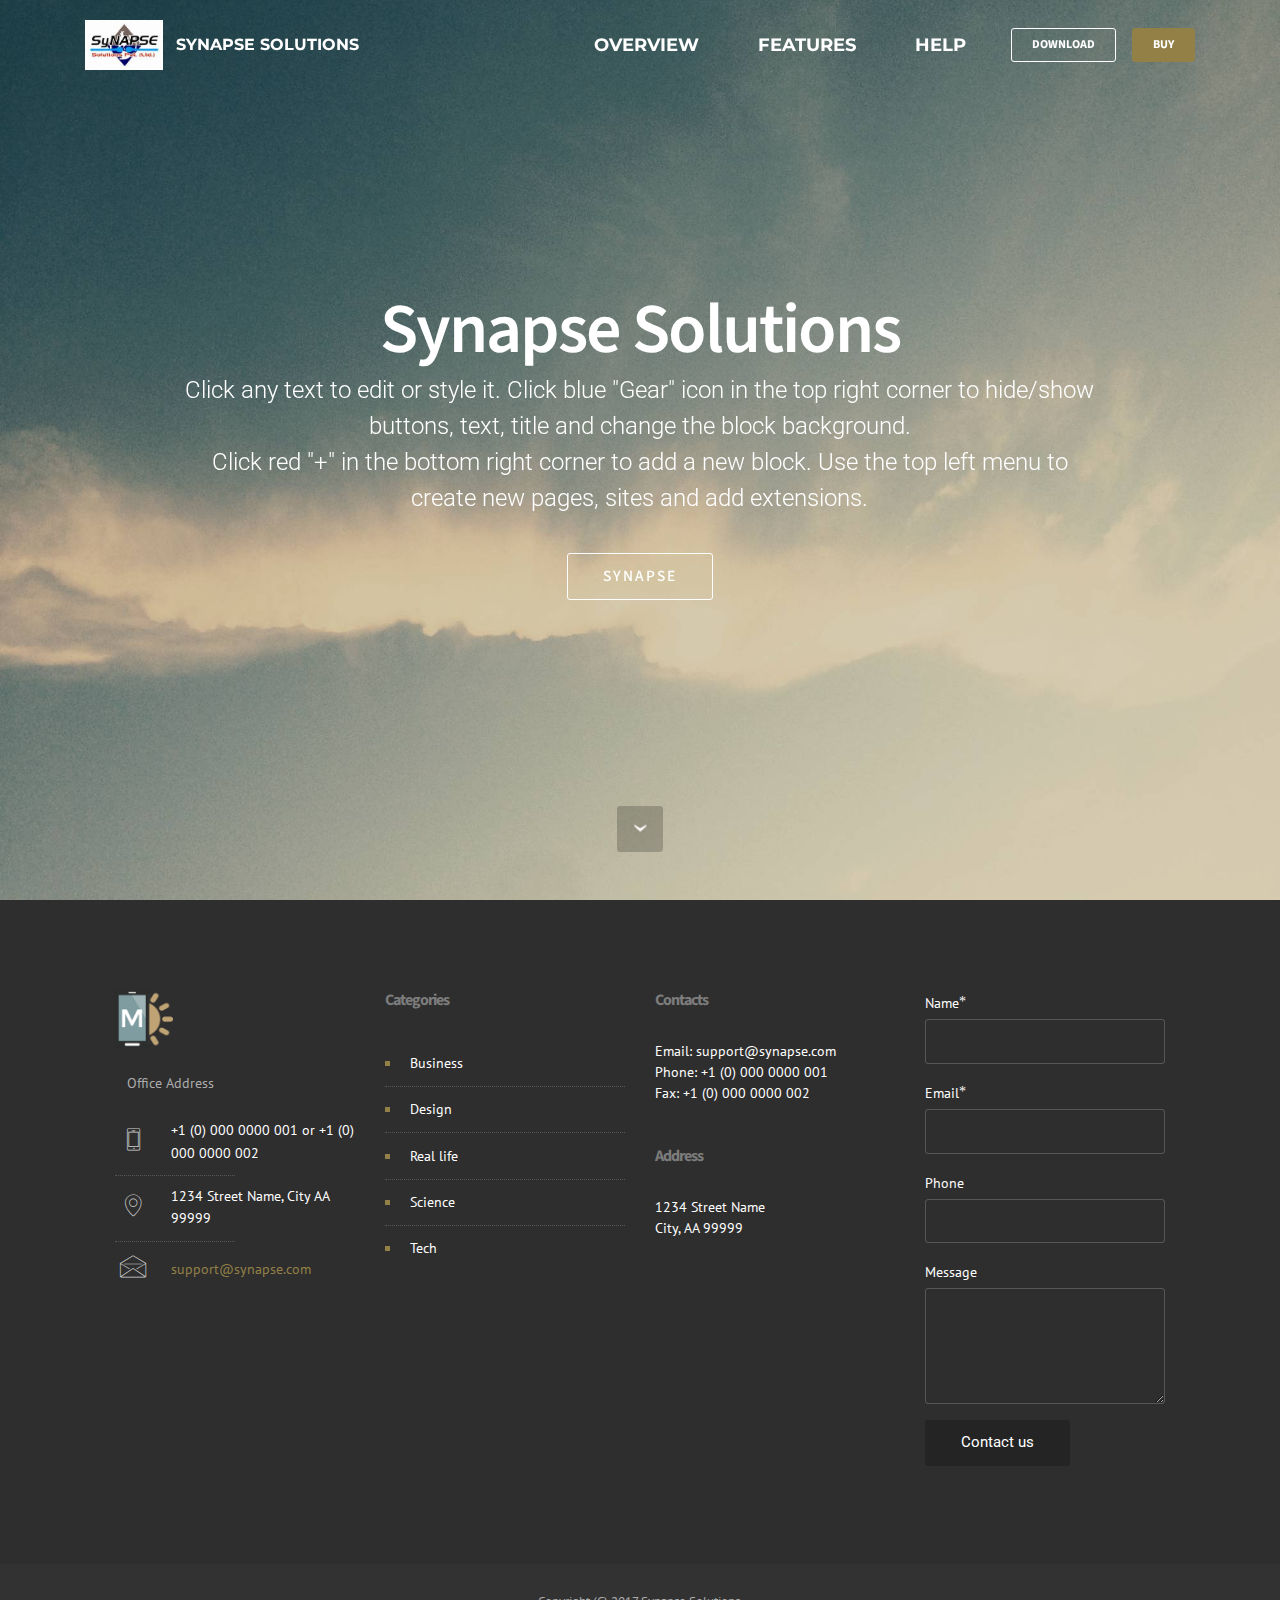
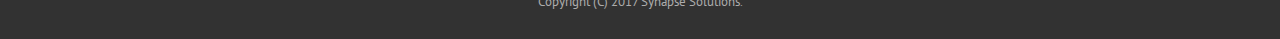
==== commit c69ca5c5: "create github pages" ====
--- a/page1.html
+++ b/page1.html
@@ -18,7 +18,6 @@
   <link rel="stylesheet" href="assets/bootstrap/css/bootstrap.min.css">
   <link rel="stylesheet" href="assets/dropdown/css/style.css">
   <link rel="stylesheet" href="assets/theme/css/style.css">
-  <link rel="stylesheet" href="assets/mobirise-gallery/style.css">
   <link rel="stylesheet" href="assets/mobirise/css/mbr-additional.css" type="text/css">
   
   
@@ -58,7 +57,7 @@
 
 </section>
 
-<section class="engine"><a rel="external" href="https://mobirise.com">Website Builder</a></section><section class="mbr-section mbr-section-hero mbr-section-full mbr-parallax-background mbr-section-with-arrow mbr-after-navbar" id="header1-p" style="background-image: url(assets/images/jumbotron.jpg);">
+<section class="engine"><a rel="external" href="https://mobirise.com">mobirise.com</a></section><section class="mbr-section mbr-section-hero mbr-section-full mbr-parallax-background mbr-section-with-arrow mbr-after-navbar" id="header1-p" style="background-image: url(assets/images/jumbotron.jpg);">
 
     
 
@@ -76,154 +75,8 @@
         </div>
     </div>
 
-    <div class="mbr-arrow mbr-arrow-floating" aria-hidden="true"><a href="#gallery4-s"><i class="mbr-arrow-icon"></i></a></div>
+    <div class="mbr-arrow mbr-arrow-floating" aria-hidden="true"><a href="#contacts3-t"><i class="mbr-arrow-icon"></i></a></div>
 
-</section>
-
-<section class="mbr-gallery mbr-section mbr-section-nopadding mbr-slider-carousel" id="gallery4-s" data-filter="true" style="padding-top: 0rem; padding-bottom: 0rem;">
-    <!-- Filter -->
-    <div class="mbr-gallery-filter container gallery-filter-active">
-        <ul>
-            <li class="mbr-gallery-filter-all active">All</li>
-        </ul>
-    </div>
-
-    <!-- Gallery -->
-    <div class="mbr-gallery-row">
-        <div class=" mbr-gallery-layout-default">
-            <div>
-                <div>
-                    <div class="mbr-gallery-item mbr-gallery-item__mobirise3 mbr-gallery-item--p1" data-tags="Awesome" data-video-url="false">
-                        <div href="#lb-gallery4-s" data-slide-to="0" data-toggle="modal">
-                            
-                            
-
-                            <img alt="" src="assets/images/bike-small.jpg">
-                            
-                            <span class="icon-focus"></span>
-                            
-                        </div>
-                    </div><div class="mbr-gallery-item mbr-gallery-item__mobirise3 mbr-gallery-item--p1" data-tags="Responsive" data-video-url="false">
-                        <div href="#lb-gallery4-s" data-slide-to="1" data-toggle="modal">
-                            
-                            
-
-                            <img alt="" src="assets/images/code-man-small.jpg">
-                            
-                            <span class="icon-focus"></span>
-                            
-                        </div>
-                    </div><div class="mbr-gallery-item mbr-gallery-item__mobirise3 mbr-gallery-item--p1" data-tags="Creative" data-video-url="false">
-                        <div href="#lb-gallery4-s" data-slide-to="2" data-toggle="modal">
-                            
-                            
-
-                            <img alt="" src="assets/images/coworkers-small.jpg">
-                            
-                            <span class="icon-focus"></span>
-                            
-                        </div>
-                    </div><div class="mbr-gallery-item mbr-gallery-item__mobirise3 mbr-gallery-item--p1" data-tags="Animated" data-video-url="false">
-                        <div href="#lb-gallery4-s" data-slide-to="3" data-toggle="modal">
-                            
-                            
-
-                            <img alt="" src="assets/images/desktop-small.jpg">
-                            
-                            <span class="icon-focus"></span>
-                            
-                        </div>
-                    </div><div class="mbr-gallery-item mbr-gallery-item__mobirise3 mbr-gallery-item--p1" data-tags="Awesome" data-video-url="false">
-                        <div href="#lb-gallery4-s" data-slide-to="4" data-toggle="modal">
-                            
-                            
-
-                            <img alt="" src="assets/images/room-laptop-small.jpg">
-                            
-                            <span class="icon-focus"></span>
-                            
-                        </div>
-                    </div><div class="mbr-gallery-item mbr-gallery-item__mobirise3 mbr-gallery-item--p1" data-tags="Beautiful" data-video-url="false">
-                        <div href="#lb-gallery4-s" data-slide-to="5" data-toggle="modal">
-                            
-                            
-
-                            <img alt="" src="assets/images/table-small.jpg">
-                            
-                            <span class="icon-focus"></span>
-                            
-                        </div>
-                    </div><div class="mbr-gallery-item mbr-gallery-item__mobirise3 mbr-gallery-item--p1" data-tags="Responsive" data-video-url="false">
-                        <div href="#lb-gallery4-s" data-slide-to="6" data-toggle="modal">
-                            
-                            
-
-                            <img alt="" src="assets/images/windows-books-small.jpg">
-                            
-                            <span class="icon-focus"></span>
-                            
-                        </div>
-                    </div><div class="mbr-gallery-item mbr-gallery-item__mobirise3 mbr-gallery-item--p1" data-tags="Animated" data-video-url="false">
-                        <div href="#lb-gallery4-s" data-slide-to="7" data-toggle="modal">
-                            
-                            
-
-                            <img alt="" src="assets/images/working-area-small.jpg">
-                            
-                            <span class="icon-focus"></span>
-                            
-                        </div>
-                    </div>
-                </div>
-            </div>
-            <div class="clearfix"></div>
-        </div>
-    </div>
-
-    <!-- Lightbox -->
-    <div data-app-prevent-settings="" class="mbr-slider modal fade carousel slide" tabindex="-1" data-keyboard="true" data-interval="false" id="lb-gallery4-s">
-        <div class="modal-dialog">
-            <div class="modal-content">
-                <div class="modal-body">
-                    <ol class="carousel-indicators">
-                        <li data-app-prevent-settings="" data-target="#lb-gallery4-s" class=" active" data-slide-to="0"></li><li data-app-prevent-settings="" data-target="#lb-gallery4-s" data-slide-to="1"></li><li data-app-prevent-settings="" data-target="#lb-gallery4-s" data-slide-to="2"></li><li data-app-prevent-settings="" data-target="#lb-gallery4-s" data-slide-to="3"></li><li data-app-prevent-settings="" data-target="#lb-gallery4-s" data-slide-to="4"></li><li data-app-prevent-settings="" data-target="#lb-gallery4-s" data-slide-to="5"></li><li data-app-prevent-settings="" data-target="#lb-gallery4-s" data-slide-to="6"></li><li data-app-prevent-settings="" data-target="#lb-gallery4-s" data-slide-to="7"></li>
-                    </ol>
-                    <div class="carousel-inner">
-                        <div class="carousel-item active">
-                            <img alt="" src="assets/images/bike.jpg">
-                        </div><div class="carousel-item">
-                            <img alt="" src="assets/images/code-man.jpg">
-                        </div><div class="carousel-item">
-                            <img alt="" src="assets/images/coworkers.jpg">
-                        </div><div class="carousel-item">
-                            <img alt="" src="assets/images/desktop.jpg">
-                        </div><div class="carousel-item">
-                            <img alt="" src="assets/images/room-laptop.jpg">
-                        </div><div class="carousel-item">
-                            <img alt="" src="assets/images/table.jpg">
-                        </div><div class="carousel-item">
-                            <img alt="" src="assets/images/windows-books.jpg">
-                        </div><div class="carousel-item">
-                            <img alt="" src="assets/images/working-area.jpg">
-                        </div>
-                    </div>
-                    <a class="left carousel-control" role="button" data-slide="prev" href="#lb-gallery4-s">
-                        <span class="icon-prev" aria-hidden="true"></span>
-                        <span class="sr-only">Previous</span>
-                    </a>
-                    <a class="right carousel-control" role="button" data-slide="next" href="#lb-gallery4-s">
-                        <span class="icon-next" aria-hidden="true"></span>
-                        <span class="sr-only">Next</span>
-                    </a>
-
-                    <a class="close" href="#" role="button" data-dismiss="modal">
-                        <span aria-hidden="true">×</span>
-                        <span class="sr-only">Close</span>
-                    </a>
-                </div>
-            </div>
-        </div>
-    </div>
 </section>
 
 <section class="mbr-footer mbr-section mbr-section-md-padding" id="contacts3-t" style="background-color: rgb(46, 46, 46); padding-top: 90px; padding-bottom: 90px;">
@@ -270,7 +123,7 @@
 
                 <form action="https://mobirise.com/" method="post" data-form-title="MESSAGE">
 
-                    <input type="hidden" value="R+vXGB+CIgZVpWPikQjc9QjFBEiAKFBa/0XnOMEqtit3EJdfh2osmwPOcsgH4X0h+kXQKy5by4JZjqMhpjBmYjO9RoXoB5pMwWwwQEyPSdwjdL/3JRLd9xQ35NQ6QxWn" data-form-email="true">
+                    <input type="hidden" value="YgJ62WVHr7AWDrWCpmQ1OkbjVW2owPdXvyTHjIYbyjOENpY8+1bYkiJ42YbBd7KCkR27cJB830NmYhV4tJN9dySLe22ZDSJ6f4exbAchEIzcGhZozzKWucutnrFq0oQy" data-form-email="true">
 
                     <div class="form-group">
                         <label class="form-control-label" for="contacts3-t-name">Name<span class="form-asterisk">*</span></label>
@@ -315,12 +168,7 @@
   <script src="assets/jarallax/jarallax.js"></script>
   <script src="assets/dropdown/js/script.min.js"></script>
   <script src="assets/touch-swipe/jquery.touch-swipe.min.js"></script>
-  <script src="assets/masonry/masonry.pkgd.min.js"></script>
-  <script src="assets/imagesloaded/imagesloaded.pkgd.min.js"></script>
-  <script src="assets/bootstrap-carousel-swipe/bootstrap-carousel-swipe.js"></script>
   <script src="assets/theme/js/script.js"></script>
-  <script src="assets/mobirise-gallery/player.min.js"></script>
-  <script src="assets/mobirise-gallery/script.js"></script>
   <script src="assets/formoid/formoid.min.js"></script>
   
   
